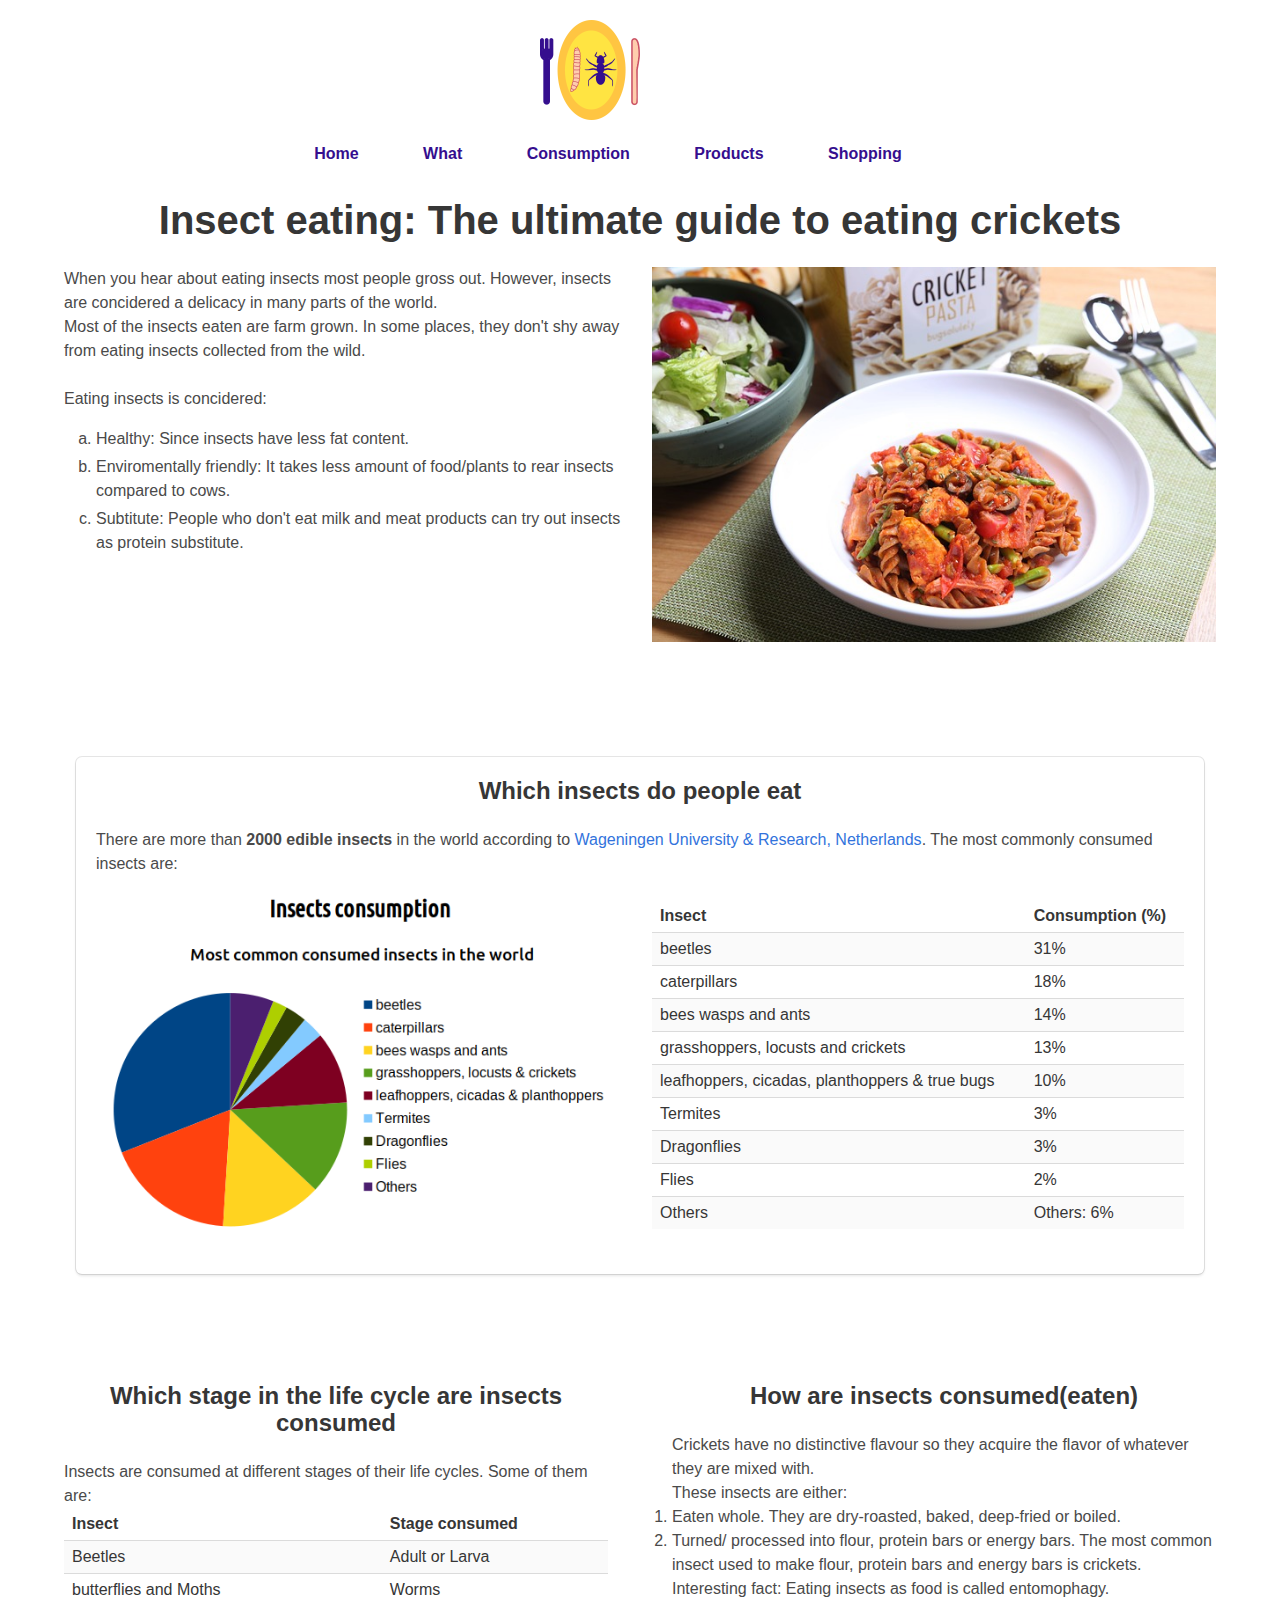
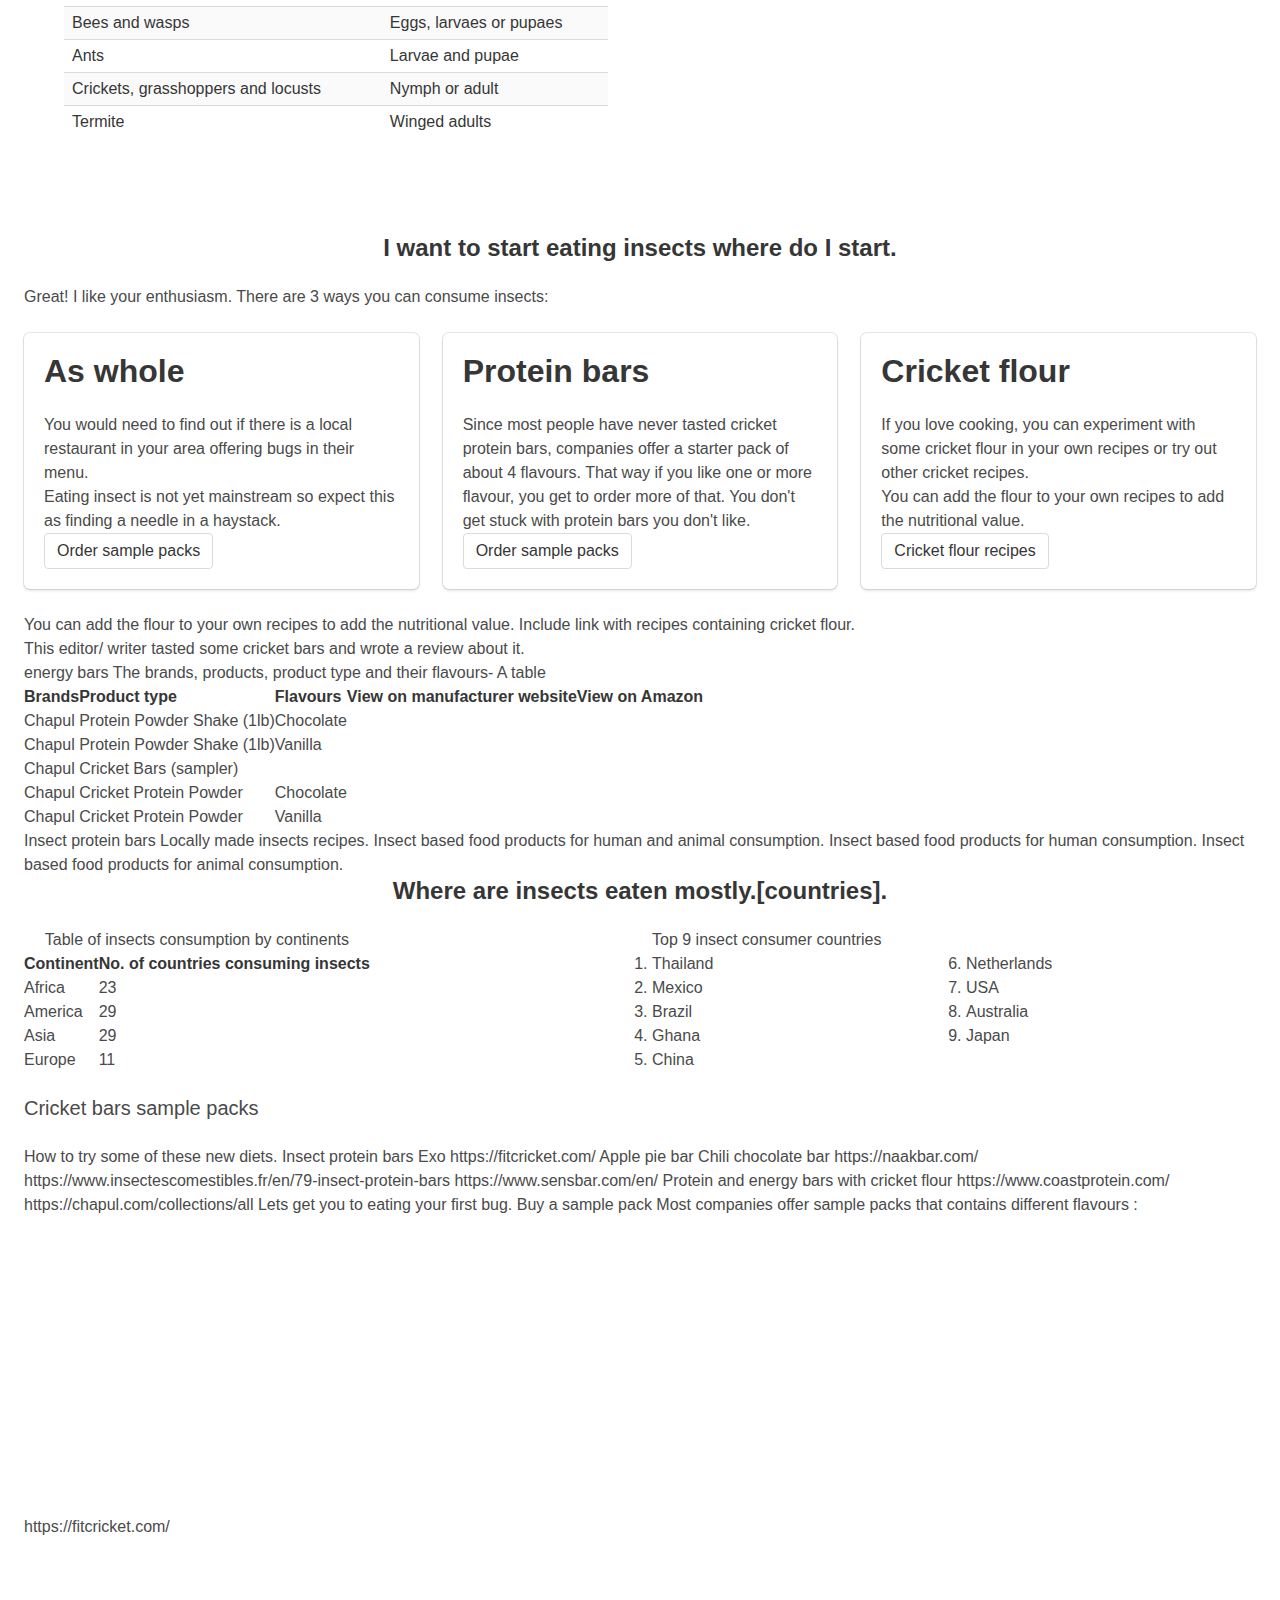
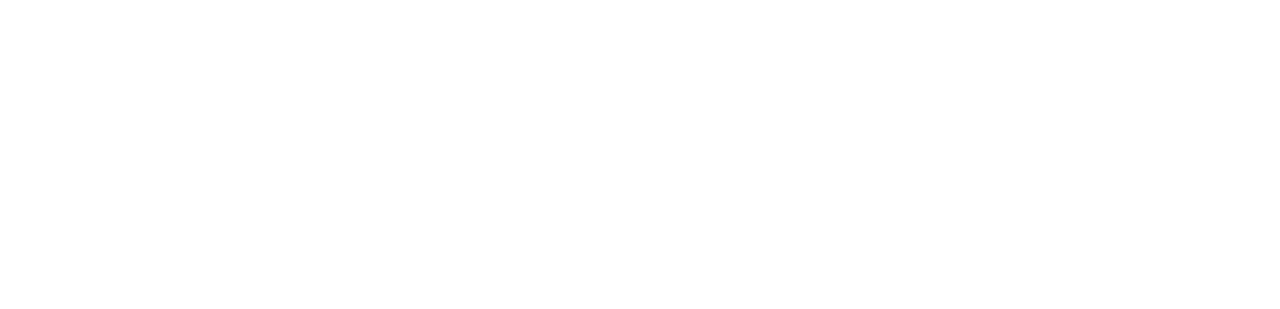
==== cricket-eating/final/index.html @ 1f03d9bd "Created base files -> styling" ====
<!DOCTYPE html>
<html>
<head>
	<title></title>
	<!-- <link rel="stylesheet" type="text/css" href="css/bulma.min.css"> -->
	<link rel="stylesheet" type="text/css" href="css/nav.css">
	<link rel="stylesheet" type="text/css" href="css/main.css">
	<link rel="stylesheet" type="text/css" href="css/bulma.min.css">
</head>
<body>
	<nav class="nav">
  		<div id="logo">
			<img src="img/cricket-medium.png">	
    	</div>
    	<div id="mobile-menu-icon">
      		<div></div>
      		<div></div>
      		<div></div>
    	</div>
    	<div id="nav-container">
	        <ul class="nav-ul">
		        <li class="nav-ul-li"><a href="#home" class="nav-items"><b>Home</b></a></li>
		        <li class="nav-ul-li"><a href="#about" class="nav-items"><b>What</b></a></li>
		        <li class="nav-ul-li"><a href="#services" class="nav-items"><b>Consumption</b></a></li>
		        <li class="nav-ul-li"><a href="#references" class="nav-items"><b>Products</b></a></li>
		        <li class="nav-ul-li"><a href="#contacts" class="nav-items"><b>Shopping</b></a></li>
	        </ul>
    	</div>
	</nav>

	<section class="section" id="intro">
		<div class="container">
			<h1 class="title is-2">Insect eating: The ultimate guide to eating crickets</h1>
			<div class="columns">
				<div class="column">
					<p>When you hear about eating insects most people gross out. However, insects are concidered a delicacy in many parts of the world.
					<br>
					Most of the insects eaten are farm grown. In some places, they don't shy away from eating insects collected from the wild.</p>
					<br>
					<p>Eating insects is concidered:</p>
					<div class="content">
					<ol type="a">
						<li>Healthy: Since insects have less fat content.</li>
						<li>Enviromentally friendly: It takes less amount of food/plants to rear insects compared to cows.</li>
						<li>Subtitute: People who don't eat milk and meat products can try out insects as protein substitute.</li>
					</ol>
					</div>
				</div>
				<div class="column">
					<img src="img/cricket-prepared-food.jpg">
				</div>
			</div>
		</div>
	</section>

	<section class="section">
		<div class="container">
			<div class="column">
				<div class="box">
					<h2 class="title is-4">Which insects do people eat</h2>
					<p>There are more than <b>2000 edible insects</b> in the world according to <a href="https://www.wur.nl/en/Research-Results/Chair-groups/Plant-Sciences/Laboratory-of-Entomology/Edible-insects/Worldwide-species-list.htm">Wageningen University & Research, Netherlands</a>. The most commonly consumed insects are:</p>
					<div class="columns">
						<div class="column">
							<img src="img/insect-consumption.png">
						</div>
						<div class="column">
							<br>
							<!-- <h3 class="subtitle"> --><!-- <a href="#"> --><!-- <b>Percentage of the total number of insects consumed</b> --><!-- </a> --><!-- </h3> -->
							<table class="table is-narrow is-striped is-fullwidth">
								<tr>
									<th>Insect</th>
									<th>Consumption (%)</th>
								</tr>
								<tr>
									<td>beetles</td>
									<td>31%</td>
								</tr>
								<tr>
									<td>caterpillars</td>
									<td>18%</td>
								</tr>
								<tr>
									<td>bees wasps and ants</td>
									<td>14%</td>
								</tr>
								<tr>
									<td>grasshoppers, locusts and crickets</td>
									<td>13%</td>
								</tr>
								<tr>
									<td>leafhoppers, cicadas, planthoppers & true bugs</td>
									<td>10%</td>
								</tr>
								<tr>
									<td>Termites</td>
									<td>3%</td>
								</tr>
								<tr>
									<td>Dragonflies</td>
									<td>3%</td>
								</tr>
								<tr>
									<td>Flies</td>
									<td>2%</td>
								</tr>
								<tr>
									<td>Others</td>
									<td>Others: 6%</td>
								</tr>
							</table>
						</div>
					</div>
				</div>
	</section>

	<section class="section">
		<div class="container">
			<div class="columns is-variable is-8">
				<div class="column">
					<h2 class="title is-4">Which stage in the life cycle are insects consumed</h2>
					<p>Insects are consumed at different stages of their life cycles. Some of them are:</p>
					<table class="table is-narrow is-striped is-fullwidth">
						<tr>
							<th>Insect</th>
							<th>Stage consumed</th>
						</tr>
						<tr>
							<td>Beetles</td>
							<td>Adult or Larva</td>
						</tr>
						<tr>
							<td>butterflies and Moths</td>
							<td>Worms</td>
						</tr>
						<tr>
							<td>Bees and wasps</td>
							<td>Eggs, larvaes or pupaes</td>
						</tr>
						<tr>
							<td>Ants</td>
							<td>Larvae and pupae</td>
						</tr>
						<tr>
							<td>Crickets, grasshoppers and locusts</td>
							<td>Nymph or adult</td>
						</tr>
						<tr>
							<td>Termite</td>
							<td>Winged adults</td>
						</tr>
					</table>
			<!-- Other insects that are eaten by humans are:
			Stinkbugs
			source: national geographic. -->
			</div>
			<div class="column">
				<h2 class="title is-4">How are insects consumed(eaten)</h2>
				<p>Crickets have no distinctive flavour so they acquire the flavor of whatever they are mixed with.</p>
				<p>These insects are either:</p>
				<ol>
					<li>Eaten whole. They are dry-roasted, baked, deep-fried or boiled.</li>
					<li>Turned/ processed into flour, protein bars or energy bars. The most common insect used to make flour, protein bars and energy bars is crickets.</li>
				</ol>
				<p>Interesting fact: Eating insects as food is called entomophagy.</p>
			</div>
		</div>
</section>
<section class="section">
			<h2 class="title is-4">I want to start eating insects where do I start.</h2>
			<p>Great! I like your enthusiasm. There are 3 ways you can consume insects:</p>
			<br>
			<div class="columns">
				<div class="column">
					<div class="box">			
				<!-- <div class="tile is-parent"> -->
    				<!-- <article class="tile is-child box post"> -->
						<p class="title">As whole</p>
						<p>You would need to find out if there is a local restaurant in your area offering bugs in their menu.</p>
						<p>Eating insect is not yet mainstream so expect this as finding a needle in a haystack.</p>
						<button class="button">Order sample packs</button>
					<!-- </article> -->
					</div>
				</div>
				<div class="column">	
    				<div class="box">
    				<!-- <article class="tile is-child box post"> -->
						<p class="title">Protein bars</p>
						<p>Since most people have never tasted cricket protein bars, companies offer a starter pack of about 4 flavours. That way if you like one or more flavour, you get to order more of that. You don't get stuck with protein bars you don't like.</p>
						<button class="button">Order sample packs</button>
					<!-- </article> -->
					</div>
				</div>
	<!-- 		<p>Concider ordering sample packs from. Most companies sell them so that you can get to taste their products and choose the one you like.</p>
			<p>I have prepared a short list of sample packs you can test out.
			Brand Flavours included Amazon Cmpany's web store</p> -->
			   	<div class="column">
			   		<div class="box">
			   		<!-- <article class="tile is-child box post"> -->
						<p class="title">Cricket flour</p>
						<p>If you love cooking, you can experiment with some cricket flour in your own recipes or try out other cricket recipes.</p>
						<p>You can add the flour to your own recipes to add the nutritional value.</p>
						<button class="button">Cricket flour recipes</button>
					<!-- </article> -->
					</div>
				</div>
			</div>
		</div>
			<p>You can add the flour to your own recipes to add the nutritional value.
			Include link with recipes containing cricket flour.</p>

			<p>This editor/ writer tasted some cricket bars and wrote a review about it.</p>

			<p>energy bars
			The brands, products, product type and their flavours- A table</p>

			<!-- The most common insect used in commercial products is cricket. So from here on I will refer to crickets instead of insects.
			The most common insect flour is made from crickets. It actually called cricket powder.
			 -->
		<table>
			<tr>
				<th>Brands</th>
				<th>Product type</th>
				<th>Flavours</th>
				<th>View on manufacturer website</th>
				<th>View on Amazon</th>
			</tr>
			<tr>
				<td>Chapul</td>
				<td>Protein Powder Shake (1lb)</td>
				<td>Chocolate</td>
				<td></td>
			</tr>
			<tr>
				<td>Chapul</td>
				<td>Protein Powder Shake (1lb)</td>
				<td>Vanilla</td>
				<td></td>
				<td></td>
			</tr>
			<!--  - Sampler 4-Pack
		Sold Out

		Chapul Cricket Flour Protein | 100% Pure Cricket Powder
		Sold Out

		 | Chocolate | 1lb
		$35.00

		 | Vanilla | 1lb -->
			<tr>
				<td>Chapul</td>
				<td>Cricket Bars (sampler)</td>
				<td></td>
				<td></td>
			</tr>
			<tr>
				<td>Chapul</td>
				<td>Cricket Protein Powder</td>
				<td>Chocolate</td>
				<td></td>
			</tr>
			<tr>
				<td>Chapul</td>
				<td>Cricket Protein Powder</td>
				<td>Vanilla</td>
				<td></td>
			</tr>
			<tr>
				<td></td>
				<td></td>
				<td></td>
				<td></td>
			</tr>
			<tr>
				<td></td>
				<td></td>
				<td></td>
				<td></td>
			</tr>
			<tr>
				<td></td>
				<td></td>
				<td></td>
				<td></td>
			</tr>
			<tr>
				<td></td>
				<td></td>
				<td></td>
				<td></td>
			</tr>
			<tr>
				<td></td>
				<td></td>
				<td></td>
				<td></td>
			</tr>
			<tr>
				<td></td>
				<td></td>
				<td></td>
				<td></td>
			</tr>
			<tr>
				<td></td>
				<td></td>
				<td></td>
				<td></td>
			</tr>
			<tr>
				<td></td>
				<td></td>
				<td></td>
				<td></td>
			</tr>
			<tr>
				<td></td>
				<td></td>
				<td></td>
				<td></td>
			</tr>
			<tr>
				<td></td>
				<td></td>
				<td></td>
				<td></td>
			</tr>

		</table>
		Insect protein bars

		Locally made insects recipes.

		Insect based food products for human and animal consumption. 

			Insect based food products for human consumption.

			Insect based food products for animal consumption. 

		<h2 class="title is-4">Where are insects eaten mostly.[countries].</h2>
		<div class="columns">
			<div class="column">
				<table>
					<caption>Table of insects consumption by continents</caption>
					<tr>
						<th>Continent</th>
						<th>No. of countries consuming insects</th>
					</tr>
					<tr>
						<td>Africa</td>
						<td>23</td>
					</tr>
					<tr>
						<td>America</td>
						<td>29</td>
					</tr>
				 <tr>
						<td>Asia</td>
						<td>29</td>
					</tr>
				    <tr>
						<td>Europe</td>
						<td>11</td>
					</tr>
				</table>
			</div>
			<div class="column">
				<!-- These are the countries that are known and have studies undertaken. Other countries do eat insects. It just that we don't hear a hoot about it. -->
				<h3>Top 9 insect consumer countries</h3>
				<ol>
					<div class="columns">
						<div class="column">
							<li>Thailand</li>
							<li>Mexico</li>
							<li>Brazil</li>
							<li>Ghana</li>
							<li>China</li>
						</div>
						<div class="column">
								<li>Netherlands</li>
								<li>USA</li>
								<li>Australia</li>
								<li>Japan</li>
						</div>
					</div>
				</ol>
			</div>
		</div>

		<h3 class="subtitle">Cricket bars sample packs</h3>
		How to try some of these new diets.

		Insect protein bars
		Exo


		https://fitcricket.com/
		Apple pie bar
		Chili chocolate bar


		https://naakbar.com/


		https://www.insectescomestibles.fr/en/79-insect-protein-bars

		https://www.sensbar.com/en/
		Protein and energy bars with cricket flour

		https://www.coastprotein.com/


		https://chapul.com/collections/all

		<!-- 

		How to try out insect products

		Where can I buy cricket protein bars and flour
		If you happen to be in Thailand, you can find place where they are sold locally as part of the menu. Otherwise you will have to buy products. These products can be found on the manufacturers website or on Amazon. -->



		Lets get you to eating your first bug.

		Buy a sample pack
		Most companies offer sample packs that contains different flavours :
		https://fitcricket.com/

		<!-- <div style="max-width:854px"><div style="position:relative;height:0;padding-bottom:56.25%"> -->
			<!-- <iframe src="https://embed.ted.com/talks/lang/en/marcel_dicke_why_not_eat_insects" width="854" height="480" style="position:absolute;left:0;top:0;width:100%;height:100%" frameborder="0" scrolling="no" allowfullscreen></iframe> -->
		<!-- </div></div> -->
		<iframe width="560" height="315" src="https://www.youtube.com/embed/BwC4WRKi5QY" frameborder="0" allow="accelerometer; autoplay; encrypted-media; gyroscope; picture-in-picture" allowfullscreen></iframe>

		<iframe width="560" height="315" src="https://www.youtube.com/embed/aXs6yQMsQfY" frameborder="0" allow="accelerometer; autoplay; encrypted-media; gyroscope; picture-in-picture" allowfullscreen></iframe>

		<iframe src="https://www.youtube.com/watch?v=O6GimGZz6a8"></iframe>
	</div>
</section>
</body>
</html>
---- cricket-eating/final/css/nav.css ----
/**********CUSTOM HEADINGS FOR POOERTFOLIO SERVICES AND ABOUT SECTION******/

body, div{
    margin:0;
}


/**********CUSTOM HEADINGS FOR PORTFOLIO SERVICES AND ABOUT SECTION******/
/******************NAV BAR SECTION ****************/



.nav {
    width:100%;
    padding-top:20px;
    height:150px;
    background:none;
    padding-bottom:15px;
}

.nav:after {
    clear:both;
}

#logo {
    margin-left: auto;
    margin-right: auto;
    width:200px;
    /*float:left;*/
 }
 /*adjust the size of the logo*/
#logo img {
    height:100px;
}

#nav-container {
    padding-right: 5%;
    text-align: center;
}

.nav-ul {
    list-style-type: none;
    margin: 0px;
    padding: 15px 10px;
    /*float:right;*/
}
.nav-ul-li {
    font-family:Impact, Charcoal, sans-serif;
    opacity:1;
    display:inline;
}
.nav-items{
    text-decoration: none;
    text-align: center;
    color:#350e8e;
}
.nav-items {
    padding:15px 30px;
    transition:ease-in-out;
    transition:0.4s;
}
.nav-items:hover {
    background:#ffe442;
    color: #350e8e;
    border-radius:20px;
}

#menu {
    display:none;
    float:right;
}


@media only screen and (max-width: 900px) {
 
   /*************END OF SMALL SCREENS NAVIGATION SECTION*************/
    .nav-items{
        border:none;
        border-radius: 0;
        color:#912cee;
    }
    /*#logo {
        padding-left: 5%; 
        width:120px;
        float:left;*/
        /*width:60px;*/
    /*}*/
    #mobile-menu-icon div {
        width: 35px;
        height: 5px;
        background-color: #f00;
        margin: 6px 0;
        }
    #mobile-menu-icon {
        border-radius: 1px;
        padding:5px 20px;
        /*float:right;*/
        margin-left: auto;
        margin-right: auto;
    }
    #mobile-menu-icon:after {
        clear: both;
    }
    #nav-container {
        position: fixed;
        top:20px;
        right:20px;
        display:none;
        background-color:#f3f3f3;
        border-radius:10px;
        z-index: 10;
    }
    #nav-container li {
    display:block;
    margin:20px 0;
    text-align: left;
    }
    .nav-items:hover {
        color:#f3f3f3;
        background-color: #912cee;
        border-radius:10px;
    }
   /*************END OF SMALL SCREENS NAVIGATION SECTION*************/
}
---- cricket-eating/final/css/main.css ----
h1 {
	font-size: 1.5em;
	line-height: 1.05em;
}
h2  {
	font-size: 1.275em;
	line-height: 1.05em;
}
h3 {
	font-size: ;
}
h4{
	font-size: ;
}

body {
	font-size: 1em;
	line-height: 1.375em;
}


h1, h2 {
	text-align: center;
}

#intro {
	/*background-color: red;*/
}

.post {
/*	position: relative;
	padding: 20px;
	flex-basis: auto;*/
	background-color: pink;
}
#logo {
	/*height:40px;*/
}

.holder {
	/*padding:50px;*/
}
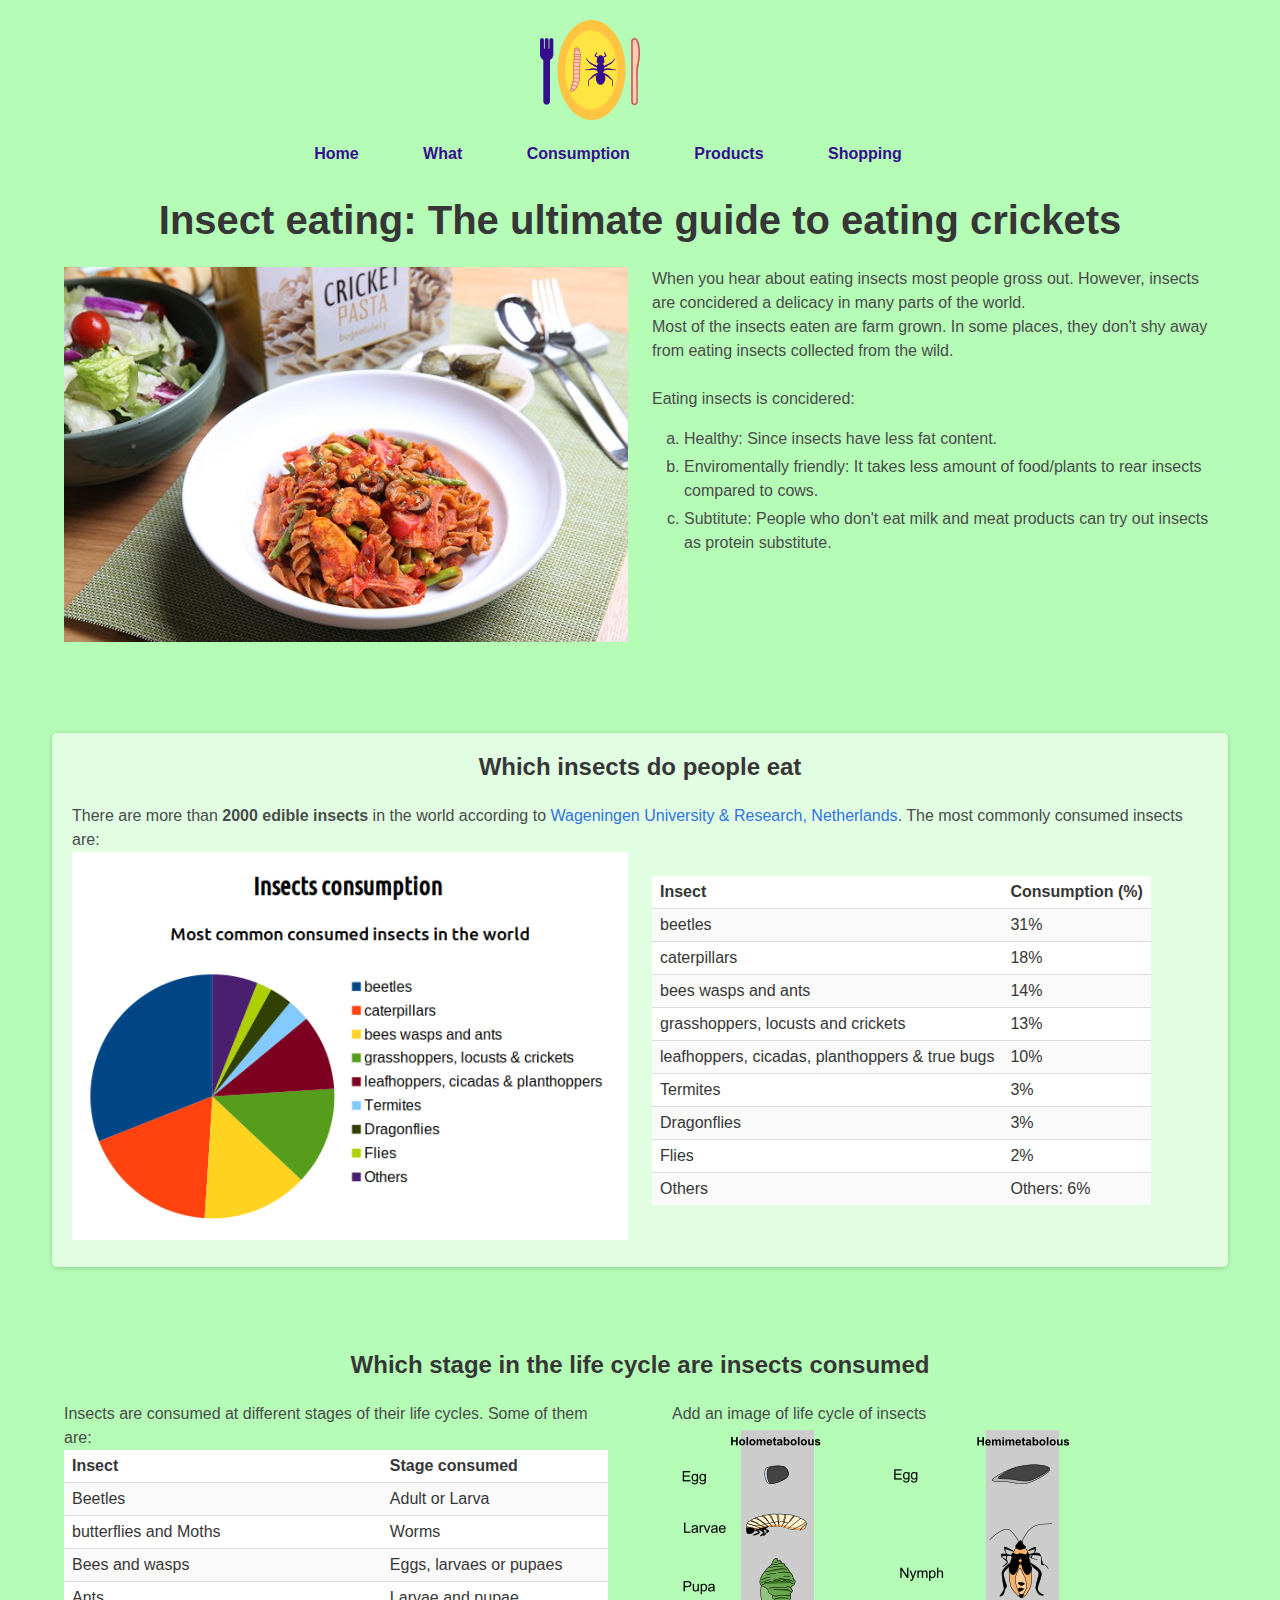
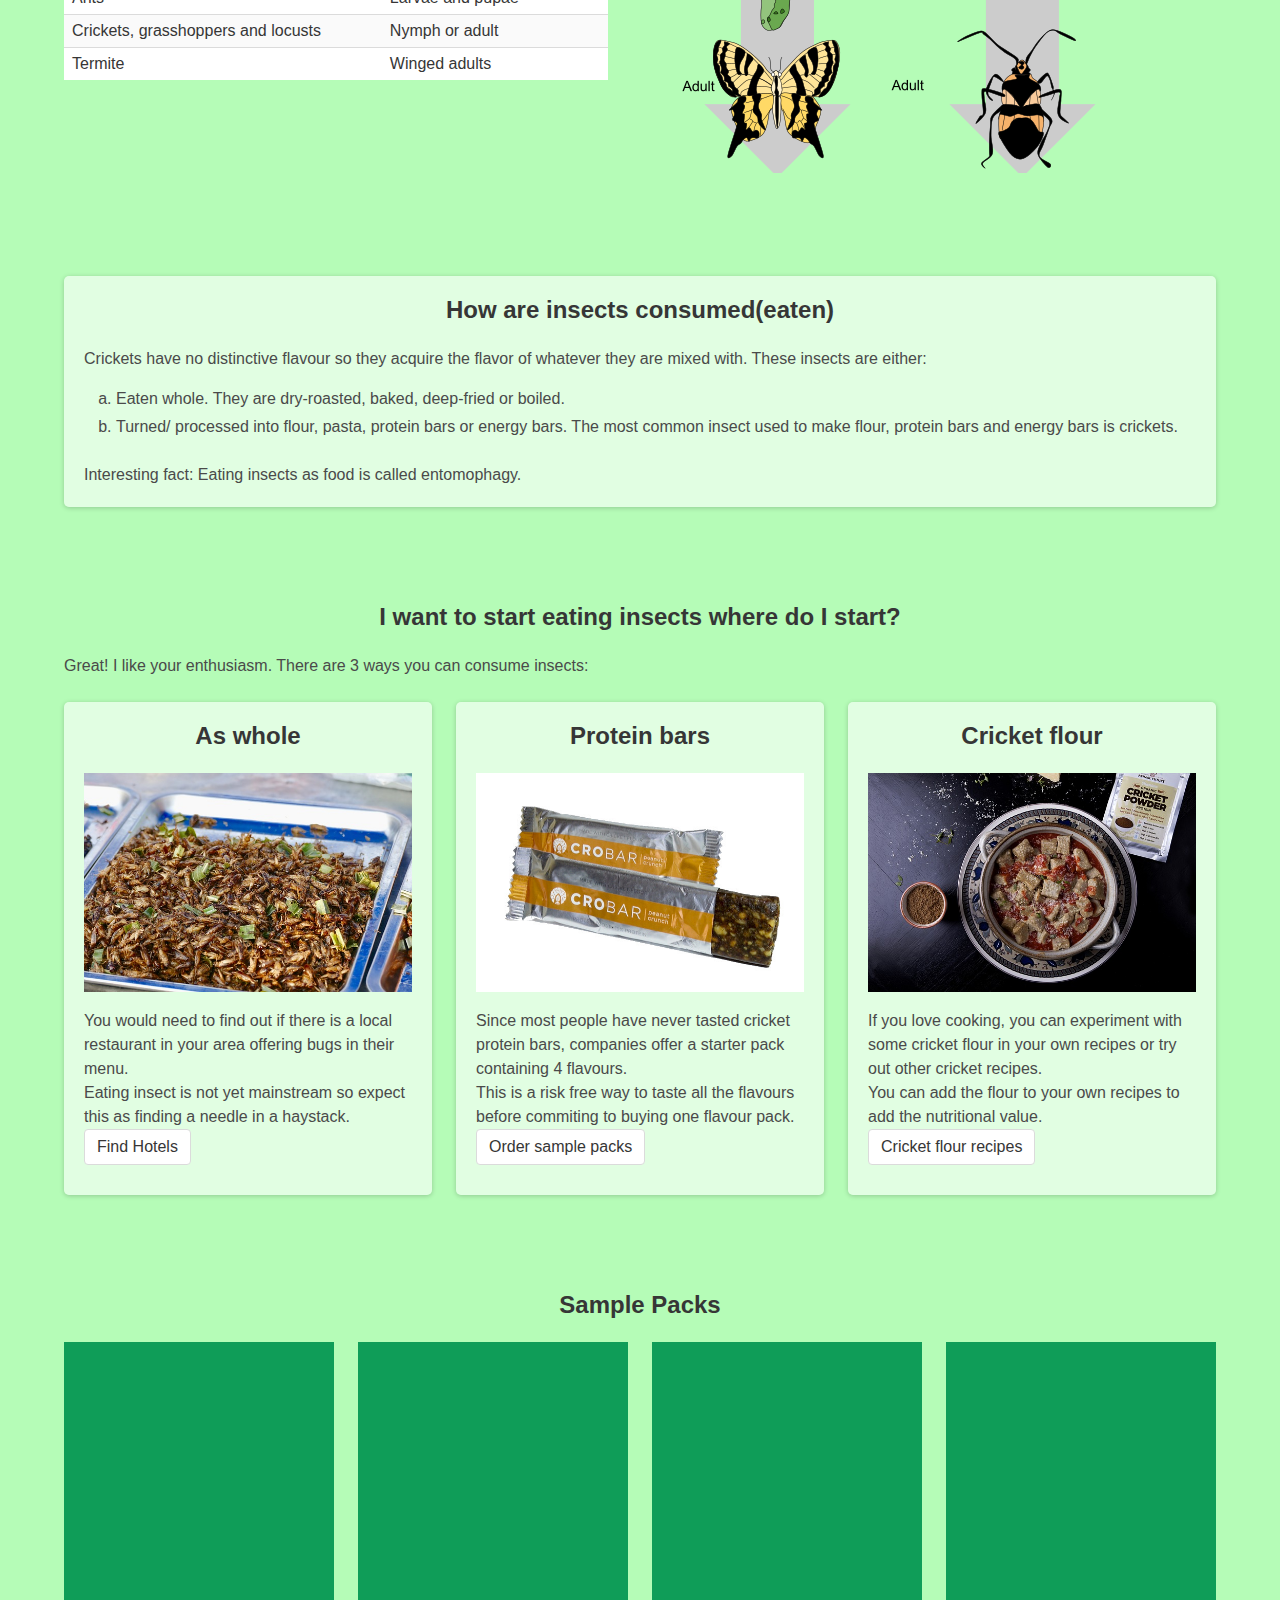
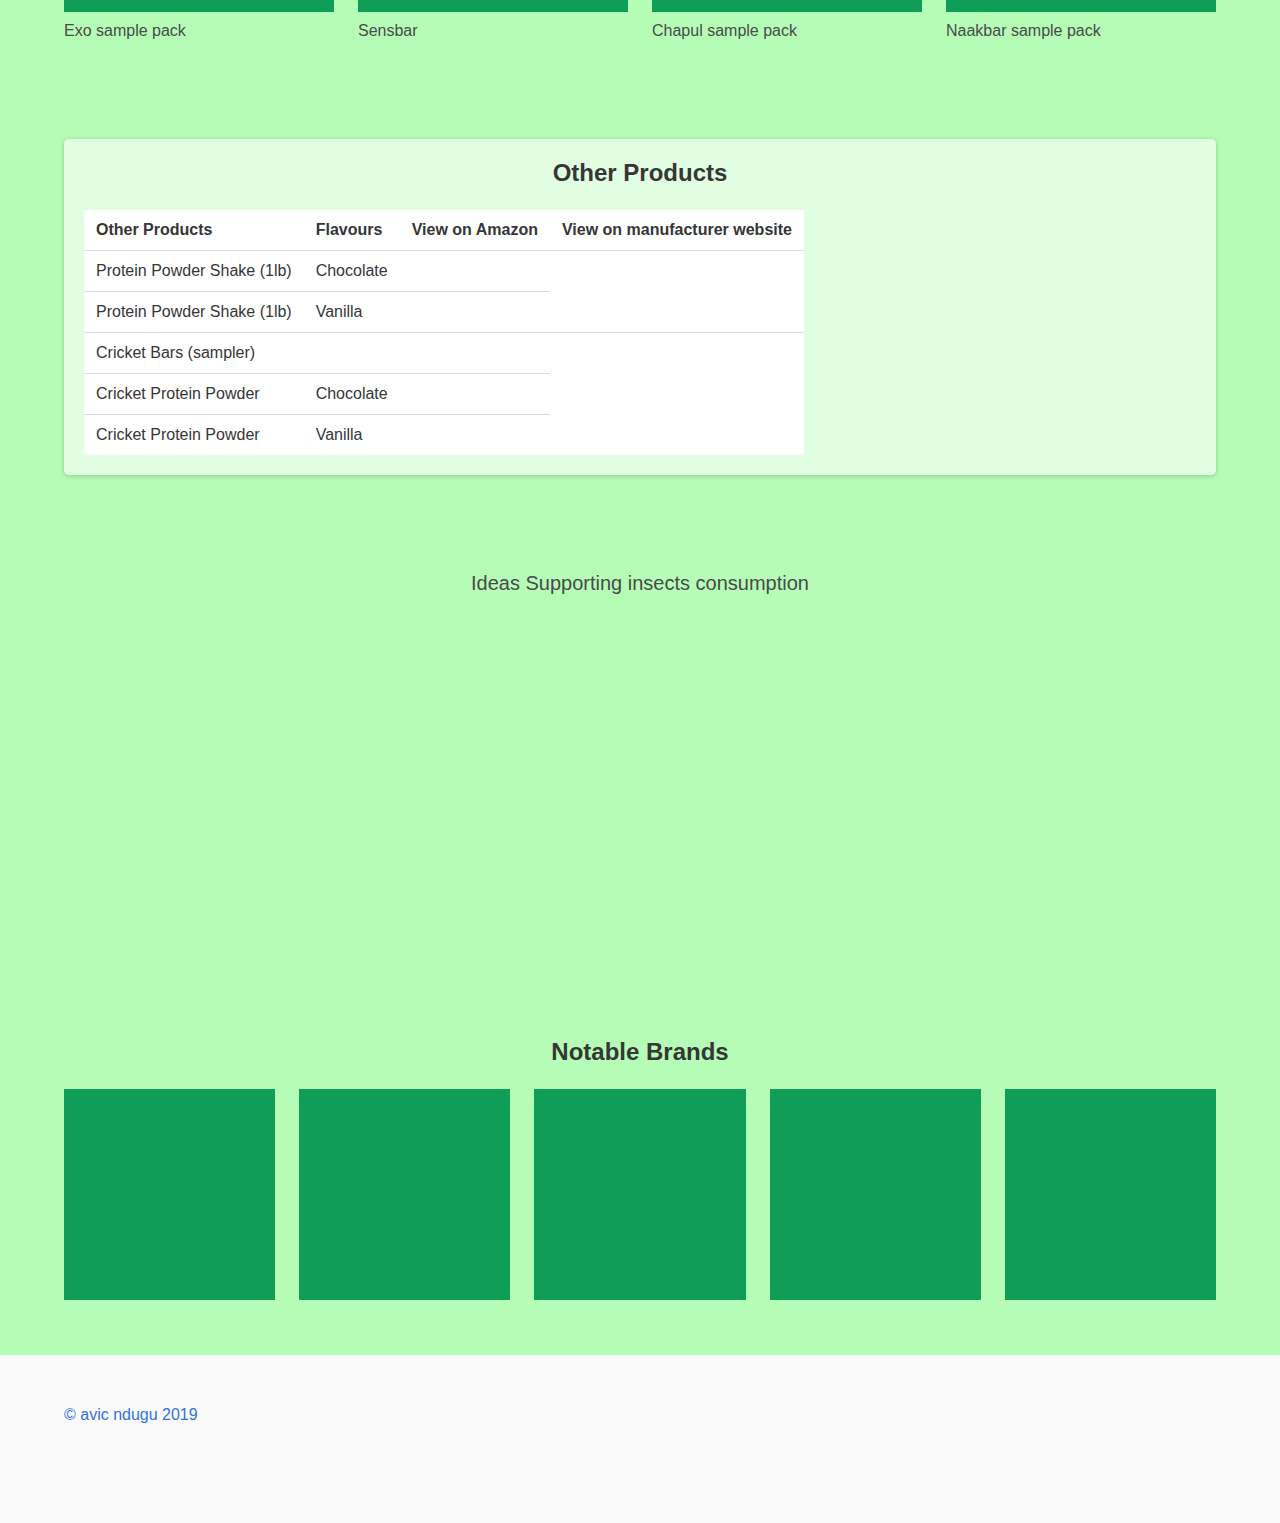
==== commit 6d76f4cf: "Added layout for website" ====
--- a/cricket-eating/final/index.html
+++ b/cricket-eating/final/index.html
@@ -33,30 +33,30 @@
 			<h1 class="title is-2">Insect eating: The ultimate guide to eating crickets</h1>
 			<div class="columns">
 				<div class="column">
+					<img src="img/cricket-prepared-food.jpg">
+				</div>
+				<div class="column">
 					<p>When you hear about eating insects most people gross out. However, insects are concidered a delicacy in many parts of the world.
 					<br>
 					Most of the insects eaten are farm grown. In some places, they don't shy away from eating insects collected from the wild.</p>
 					<br>
 					<p>Eating insects is concidered:</p>
 					<div class="content">
-					<ol type="a">
-						<li>Healthy: Since insects have less fat content.</li>
-						<li>Enviromentally friendly: It takes less amount of food/plants to rear insects compared to cows.</li>
-						<li>Subtitute: People who don't eat milk and meat products can try out insects as protein substitute.</li>
-					</ol>
+						<ol type="a">
+							<li>Healthy: Since insects have less fat content.</li>
+							<li>Enviromentally friendly: It takes less amount of food/plants to rear insects compared to cows.</li>
+							<li>Subtitute: People who don't eat milk and meat products can try out insects as protein substitute.</li>
+						</ol>
 					</div>
 				</div>
-				<div class="column">
-					<img src="img/cricket-prepared-food.jpg">
-				</div>
-			</div>
-		</div>
-	</section>
-
-	<section class="section">
-		<div class="container">
-			<div class="column">
-				<div class="box">
+			</div>
+		</div>
+	</section>
+
+	<section class="section">
+		<div class="container">
+			<div class="columns">
+				<div class="mycard section-boxed">
 					<h2 class="title is-4">Which insects do people eat</h2>
 					<p>There are more than <b>2000 edible insects</b> in the world according to <a href="https://www.wur.nl/en/Research-Results/Chair-groups/Plant-Sciences/Laboratory-of-Entomology/Edible-insects/Worldwide-species-list.htm">Wageningen University & Research, Netherlands</a>. The most commonly consumed insects are:</p>
 					<div class="columns">
@@ -66,7 +66,7 @@
 						<div class="column">
 							<br>
 							<!-- <h3 class="subtitle"> --><!-- <a href="#"> --><!-- <b>Percentage of the total number of insects consumed</b> --><!-- </a> --><!-- </h3> -->
-							<table class="table is-narrow is-striped is-fullwidth">
+							<table class="table is-narrow is-striped">
 								<tr>
 									<th>Insect</th>
 									<th>Consumption (%)</th>
@@ -111,13 +111,15 @@
 						</div>
 					</div>
 				</div>
-	</section>
-
-	<section class="section">
-		<div class="container">
+			</div>
+		</div>
+	</section>
+
+	<section class="section">
+		<div class="container">
+			<h2 class="title is-4">Which stage in the life cycle are insects consumed</h2>
 			<div class="columns is-variable is-8">
 				<div class="column">
-					<h2 class="title is-4">Which stage in the life cycle are insects consumed</h2>
 					<p>Insects are consumed at different stages of their life cycles. Some of them are:</p>
 					<table class="table is-narrow is-striped is-fullwidth">
 						<tr>
@@ -149,194 +151,314 @@
 							<td>Winged adults</td>
 						</tr>
 					</table>
-			<!-- Other insects that are eaten by humans are:
-			Stinkbugs
-			source: national geographic. -->
-			</div>
-			<div class="column">
-				<h2 class="title is-4">How are insects consumed(eaten)</h2>
-				<p>Crickets have no distinctive flavour so they acquire the flavor of whatever they are mixed with.</p>
-				<p>These insects are either:</p>
-				<ol>
+				<!-- Other insects that are eaten by humans are:
+				Stinkbugs
+				source: national geographic. -->
+				</div>
+				<div class="column">
+					Add an image of life cycle of insects 
+					<img src="img/life-cycle.png" alt="Life cycle of insects">
+				</div>
+			</div>
+		</div>
+	</section>
+
+	<section class="section">
+		<div class="container mycard">
+			<h2 class="title is-4">How are insects consumed(eaten)</h2>
+			<p>Crickets have no distinctive flavour so they acquire the flavor of whatever they are mixed with. These insects are either:</p>
+			<div class="content">
+				<ol type="a">
 					<li>Eaten whole. They are dry-roasted, baked, deep-fried or boiled.</li>
-					<li>Turned/ processed into flour, protein bars or energy bars. The most common insect used to make flour, protein bars and energy bars is crickets.</li>
+					<li>Turned/ processed into flour, pasta, protein bars or energy bars. The most common insect used to make flour, protein bars and energy bars is crickets.</li>
 				</ol>
-				<p>Interesting fact: Eating insects as food is called entomophagy.</p>
-			</div>
-		</div>
-</section>
-<section class="section">
-			<h2 class="title is-4">I want to start eating insects where do I start.</h2>
+			</div>
+			<p>Interesting fact: Eating insects as food is called entomophagy.</p>
+		</div>
+	</section>
+	<section class="section">
+		<div class="container">
+			<h2 class="title is-4">I want to start eating insects where do I start?</h2>
 			<p>Great! I like your enthusiasm. There are 3 ways you can consume insects:</p>
 			<br>
+			<!-- plated food, protein bars, flour images mashup pictures -->
 			<div class="columns">
 				<div class="column">
-					<div class="box">			
-				<!-- <div class="tile is-parent"> -->
-    				<!-- <article class="tile is-child box post"> -->
-						<p class="title">As whole</p>
-						<p>You would need to find out if there is a local restaurant in your area offering bugs in their menu.</p>
-						<p>Eating insect is not yet mainstream so expect this as finding a needle in a haystack.</p>
-						<button class="button">Order sample packs</button>
-					<!-- </article> -->
+					<div class="mycard">
+						<h3 class="title is-4">As whole</h3>
+	    				<img src="img/fried-crickets.jpg">
+						<article class="mycard-contents">
+							<p>You would need to find out if there is a local restaurant in your area offering bugs in their menu.</p>
+							<p>Eating insect is not yet mainstream so expect this as finding a needle in a haystack.</p>
+							<button class="button">Find Hotels</button>
+						</article>
 					</div>
 				</div>
 				<div class="column">	
-    				<div class="box">
-    				<!-- <article class="tile is-child box post"> -->
-						<p class="title">Protein bars</p>
-						<p>Since most people have never tasted cricket protein bars, companies offer a starter pack of about 4 flavours. That way if you like one or more flavour, you get to order more of that. You don't get stuck with protein bars you don't like.</p>
-						<button class="button">Order sample packs</button>
-					<!-- </article> -->
+    				<div class="mycard">
+						<h3 class="title is-4">Protein bars</h3>
+						<img src="img/cricket-bar1.jpg">
+						<article class="mycard-contents">
+							<p>Since most people have never tasted cricket protein bars, companies offer a starter pack containing 4 flavours.<br>
+							This is a risk free way to taste all the flavours before commiting to buying one flavour pack.</p>
+							<button class="button">Order sample packs</button>
+						</article>
 					</div>
 				</div>
 	<!-- 		<p>Concider ordering sample packs from. Most companies sell them so that you can get to taste their products and choose the one you like.</p>
 			<p>I have prepared a short list of sample packs you can test out.
 			Brand Flavours included Amazon Cmpany's web store</p> -->
 			   	<div class="column">
-			   		<div class="box">
+			   		<div class="mycard">
 			   		<!-- <article class="tile is-child box post"> -->
-						<p class="title">Cricket flour</p>
-						<p>If you love cooking, you can experiment with some cricket flour in your own recipes or try out other cricket recipes.</p>
-						<p>You can add the flour to your own recipes to add the nutritional value.</p>
+						<h3 class="title is-4">Cricket flour</h3>
+						<img src="img/cricket-flour.jpg">
+						<article class="mycard-contents">
+							<p>If you love cooking, you can experiment with some cricket flour in your own recipes or try out other cricket recipes.</p>
+							<p>You can add the flour to your own recipes to add the nutritional value.</p>
 						<button class="button">Cricket flour recipes</button>
 					<!-- </article> -->
 					</div>
 				</div>
 			</div>
 		</div>
-			<p>You can add the flour to your own recipes to add the nutritional value.
-			Include link with recipes containing cricket flour.</p>
-
-			<p>This editor/ writer tasted some cricket bars and wrote a review about it.</p>
+	</section>
+	<section class="section">
+		<div class="container">
+			<h2 class="title is-4">Sample Packs</h3>
+			<div class="columns">
+				<div class="column">
+					<img src="img/placeholder-square.png">
+					Exo sample pack
+				</div>
+				<div class="column">
+					<img src="img/placeholder-square.png">
+					Sensbar
+				</div>
+				<div class="column">
+					<img src="img/placeholder-square.png">
+					Chapul sample pack
+				</div>
+				<div class="column">
+					<img src="img/placeholder-square.png">
+					Naakbar sample pack
+				</div>
+			</div>
+			<!-- <p>You can add the flour to your own recipes to add the nutritional value.
+			Include link with recipes containing cricket flour.</p> -->
+
+		<!-- <table class="table"> Instead of a table use 4 items not surrounded by a box. Get images from the manufacturer -->
+			<!-- <tr>
+				<th>Sample Packs</th>
+				<th>Flavours</th>
+				<th>View on Amazon</th>
+			</tr>
+			<tr>
+				<td>
+					Exo sample pack
+				</td>
+				<td>
+					
+				</td>
+				<td>
+					
+				</td>
+			</tr>
+			<tr>
+				<td>
+					Chapul sample pack
+				</td>
+				<td>
+					
+				</td>
+				<td>
+					
+				</td>
+			</tr>
+			<tr>
+				<td>
+					Naakbar sample pack
+				</td>
+				<td>
+					
+				</td>
+				<td>
+					
+				</td>
+			</tr> -->
+		<!-- </table> -->
+		</div>
+		</section>		
+<!-- 			<p>This editor/ writer tasted some cricket bars and wrote a review about it.</p>
 
 			<p>energy bars
 			The brands, products, product type and their flavours- A table</p>
-
+ -->
 			<!-- The most common insect used in commercial products is cricket. So from here on I will refer to crickets instead of insects.
 			The most common insect flour is made from crickets. It actually called cricket powder.
 			 -->
-		<table>
-			<tr>
-				<th>Brands</th>
-				<th>Product type</th>
-				<th>Flavours</th>
-				<th>View on manufacturer website</th>
-				<th>View on Amazon</th>
-			</tr>
-			<tr>
-				<td>Chapul</td>
-				<td>Protein Powder Shake (1lb)</td>
-				<td>Chocolate</td>
-				<td></td>
-			</tr>
-			<tr>
-				<td>Chapul</td>
-				<td>Protein Powder Shake (1lb)</td>
-				<td>Vanilla</td>
-				<td></td>
-				<td></td>
-			</tr>
-			<!--  - Sampler 4-Pack
-		Sold Out
-
-		Chapul Cricket Flour Protein | 100% Pure Cricket Powder
-		Sold Out
-
-		 | Chocolate | 1lb
-		$35.00
-
-		 | Vanilla | 1lb -->
-			<tr>
-				<td>Chapul</td>
-				<td>Cricket Bars (sampler)</td>
-				<td></td>
-				<td></td>
-			</tr>
-			<tr>
-				<td>Chapul</td>
-				<td>Cricket Protein Powder</td>
-				<td>Chocolate</td>
-				<td></td>
-			</tr>
-			<tr>
-				<td>Chapul</td>
-				<td>Cricket Protein Powder</td>
-				<td>Vanilla</td>
-				<td></td>
-			</tr>
-			<tr>
-				<td></td>
-				<td></td>
-				<td></td>
-				<td></td>
-			</tr>
-			<tr>
-				<td></td>
-				<td></td>
-				<td></td>
-				<td></td>
-			</tr>
-			<tr>
-				<td></td>
-				<td></td>
-				<td></td>
-				<td></td>
-			</tr>
-			<tr>
-				<td></td>
-				<td></td>
-				<td></td>
-				<td></td>
-			</tr>
-			<tr>
-				<td></td>
-				<td></td>
-				<td></td>
-				<td></td>
-			</tr>
-			<tr>
-				<td></td>
-				<td></td>
-				<td></td>
-				<td></td>
-			</tr>
-			<tr>
-				<td></td>
-				<td></td>
-				<td></td>
-				<td></td>
-			</tr>
-			<tr>
-				<td></td>
-				<td></td>
-				<td></td>
-				<td></td>
-			</tr>
-			<tr>
-				<td></td>
-				<td></td>
-				<td></td>
-				<td></td>
-			</tr>
-			<tr>
-				<td></td>
-				<td></td>
-				<td></td>
-				<td></td>
-			</tr>
-
-		</table>
-		Insect protein bars
-
-		Locally made insects recipes.
-
-		Insect based food products for human and animal consumption. 
-
-			Insect based food products for human consumption.
-
-			Insect based food products for animal consumption. 
-
+	<section class="section">
+		<div class="container mycard">
+			<h2 class="title is-4">Other Products</h2>
+			<table class="table">
+				<tr>
+					<!-- <th>Brands</th> -->
+					<th>Other Products</th>
+					<th>Flavours</th>
+					<th>View on Amazon</th>
+					<th>View on manufacturer website</th>
+				</tr>
+				<tr>
+					<!-- <td>Chapul</td> -->
+					<td>Protein Powder Shake (1lb)</td>
+					<td>Chocolate</td>
+					<td></td>
+				</tr>
+				<tr>
+					<!-- <td>Chapul</td> -->
+					<td>Protein Powder Shake (1lb)</td>
+					<td>Vanilla</td>
+					<td></td>
+					<td></td>
+				</tr>
+				<!--  - Sampler 4-Pack
+			Sold Out
+
+			Chapul Cricket Flour Protein | 100% Pure Cricket Powder
+			Sold Out
+
+			 | Chocolate | 1lb
+			$35.00
+
+			 | Vanilla | 1lb -->
+				<tr>
+					<!-- <td>Chapul</td> -->
+					<td>Cricket Bars (sampler)</td>
+					<td></td>
+					<td></td>
+				</tr>
+				<tr>
+					<!-- <td>Chapul</td> -->
+					<td>Cricket Protein Powder</td>
+					<td>Chocolate</td>
+					<td></td>
+				</tr>
+				<tr>
+					<!-- <td>Chapul</td> -->
+					<td>Cricket Protein Powder</td>
+					<td>Vanilla</td>
+					<td></td>
+				</tr>
+	<!-- 			<tr>
+					<td></td>
+					<td></td>
+					<td></td>
+					<td></td>
+				</tr> -->
+	<!-- 			<tr>
+					<td></td>
+					<td></td>
+					<td></td>
+					<td></td>
+				</tr>
+				<tr>
+					<td></td>
+					<td></td>
+					<td></td>
+					<td></td>
+				</tr>
+				<tr>
+					<td></td>
+					<td></td>
+					<td></td>
+					<td></td>
+				</tr>
+				<tr>
+					<td></td>
+					<td></td>
+					<td></td>
+					<td></td>
+				</tr>
+				<tr>
+					<td></td>
+					<td></td>
+					<td></td>
+					<td></td>
+				</tr>
+				<tr>
+					<td></td>
+					<td></td>
+					<td></td>
+					<td></td>
+				</tr>
+				<tr>
+					<td></td>
+					<td></td>
+					<td></td>
+					<td></td>
+				</tr>
+				<tr>
+					<td></td>
+					<td></td>
+					<td></td>
+					<td></td>
+				</tr>
+				<tr>
+					<td></td>
+					<td></td>
+					<td></td>
+					<td></td>
+				</tr> -->
+
+			</table>
+			<!-- Insect protein bars
+
+			Locally made insects recipes.
+
+			Insect based food products for human and animal consumption. 
+
+				Insect based food products for human consumption.
+
+				Insect based food products for animal consumption.  -->
+			</div>
+	</section>
+	<section class="section">
+		<div class="container">
+			<h3 class="subtitle">Ideas Supporting insects consumption</h3>
+			<div class="columns">
+				<div class="column">
+					<iframe width="560" height="315" src="https://www.youtube.com/embed/BwC4WRKi5QY" frameborder="0" allow="accelerometer; autoplay; encrypted-media; gyroscope; picture-in-picture" allowfullscreen></iframe>
+				</div>
+				<div class="column">
+					<iframe width="560" height="315" src="https://www.youtube.com/embed/BwC4WRKi5QY" frameborder="0" allow="accelerometer; autoplay; encrypted-media; gyroscope; picture-in-picture" allowfullscreen></iframe>
+				</div>
+			</div>
+		</div>
+	</section>
+	<section class="section">
+		<div class="container">
+	        <h2 class="title is-4">Notable Brands</h2>
+	        <div class="columns">
+	            <div class="column">
+	                <img src="img/placeholder-square.png">
+	            </div>
+	            <div class="column">
+	                <img src="img/placeholder-square.png">
+	            </div>
+	            <div class="column">
+	                <img src="img/placeholder-square.png">
+	            </div>
+	            <div class="column">
+	                <img src="img/placeholder-square.png">
+	            </div>
+	            <div class="column">
+	                <img src="img/placeholder-square.png">
+	            </div>
+	        </div>
+	    </div>
+	</section>
+<!-- 	<section class="section">
+		<div class="container">
 		<h2 class="title is-4">Where are insects eaten mostly.[countries].</h2>
 		<div class="columns">
 			<div class="column">
@@ -364,9 +486,9 @@
 					</tr>
 				</table>
 			</div>
-			<div class="column">
+			<div class="column"> -->
 				<!-- These are the countries that are known and have studies undertaken. Other countries do eat insects. It just that we don't hear a hoot about it. -->
-				<h3>Top 9 insect consumer countries</h3>
+<!-- 				<h3>Top 9 insect consumer countries</h3>
 				<ol>
 					<div class="columns">
 						<div class="column">
@@ -388,6 +510,16 @@
 		</div>
 
 		<h3 class="subtitle">Cricket bars sample packs</h3>
+		Companies making Cricket products
+		<ol>
+			<li><a href="">Exo</a></li>
+			<li><a href="https://fitcricket.com/">Fit Cricket</a></li>
+			<li><a href="https://naakbar.com/">Naakar</a></li>
+			<li><a href="https://www.sensbar.com/en/">Sensbar</a></li>
+			<li><a href="https://www.coastprotein.com/">Coast Protein</a></li>
+			<li><a href="https://chapul.com">Chapul</a></li>
+		</ol> -->
+<!-- 
 		How to try some of these new diets.
 
 		Insect protein bars
@@ -411,7 +543,7 @@
 
 
 		https://chapul.com/collections/all
-
+ -->
 		<!-- 
 
 		How to try out insect products
@@ -421,21 +553,25 @@
 
 
 
-		Lets get you to eating your first bug.
+<!-- 		Lets get you to eating your first bug.
 
 		Buy a sample pack
 		Most companies offer sample packs that contains different flavours :
-		https://fitcricket.com/
+		https://fitcricket.com/ -->
 
 		<!-- <div style="max-width:854px"><div style="position:relative;height:0;padding-bottom:56.25%"> -->
 			<!-- <iframe src="https://embed.ted.com/talks/lang/en/marcel_dicke_why_not_eat_insects" width="854" height="480" style="position:absolute;left:0;top:0;width:100%;height:100%" frameborder="0" scrolling="no" allowfullscreen></iframe> -->
 		<!-- </div></div> -->
-		<iframe width="560" height="315" src="https://www.youtube.com/embed/BwC4WRKi5QY" frameborder="0" allow="accelerometer; autoplay; encrypted-media; gyroscope; picture-in-picture" allowfullscreen></iframe>
-
-		<iframe width="560" height="315" src="https://www.youtube.com/embed/aXs6yQMsQfY" frameborder="0" allow="accelerometer; autoplay; encrypted-media; gyroscope; picture-in-picture" allowfullscreen></iframe>
-
-		<iframe src="https://www.youtube.com/watch?v=O6GimGZz6a8"></iframe>
-	</div>
-</section>
+
+
+		<!-- <iframe src="https://www.youtube.com/watch?v=O6GimGZz6a8"></iframe> -->
+<!-- 	</div>
+</section> -->
+
+	<footer class="footer">
+		<div class="container">
+			<a href="https://avicndugu.github.io">&copy; avic ndugu 2019</a>
+		</div>
+	</footer>
 </body>
 </html>--- a/cricket-eating/final/css/main.css
+++ b/cricket-eating/final/css/main.css
@@ -1,25 +1,12 @@
-h1 {
-	font-size: 1.5em;
-	line-height: 1.05em;
-}
-h2  {
-	font-size: 1.275em;
-	line-height: 1.05em;
-}
-h3 {
-	font-size: ;
-}
-h4{
-	font-size: ;
-}
-
 body {
-	font-size: 1em;
-	line-height: 1.375em;
+/*	font-size: 1em;
+	line-height: 1.375em;*/
+    background-color: rgba(11,245,15,0.3);
+    /*rgba(255,228,66,0.1);*/
 }
 
 
-h1, h2 {
+h1, h2, h3 {
 	text-align: center;
 }
 
@@ -31,7 +18,7 @@
 /*	position: relative;
 	padding: 20px;
 	flex-basis: auto;*/
-	background-color: pink;
+	/*background-color: pink;*/
 }
 #logo {
 	/*height:40px;*/
@@ -39,4 +26,37 @@
 
 .holder {
 	/*padding:50px;*/
+}
+button {
+/*	justify:center;*/
+}
+
+.section-boxed {
+    background-color: #fefefe;
+}
+
+
+
+/*===============CARDS=====================*/
+
+.mycard {
+    padding:20px;
+    border-radius: 5px;
+    box-shadow: 0 1px 5px 0 rgba(0,0,0,0.2);
+    transition: 0.3s;
+    background-color: rgba(255,255,255,0.6);
+    /*#61EB61; */
+
+}
+
+.mycard img {
+    width:100%;
+    /*border-radius:10px;*/
+}
+
+.mycard-contents {
+    padding:10px 0;
+}
+.mycard:hover {
+  box-shadow: 0 8px 16px 0 rgba(0,0,0,0.2);
 }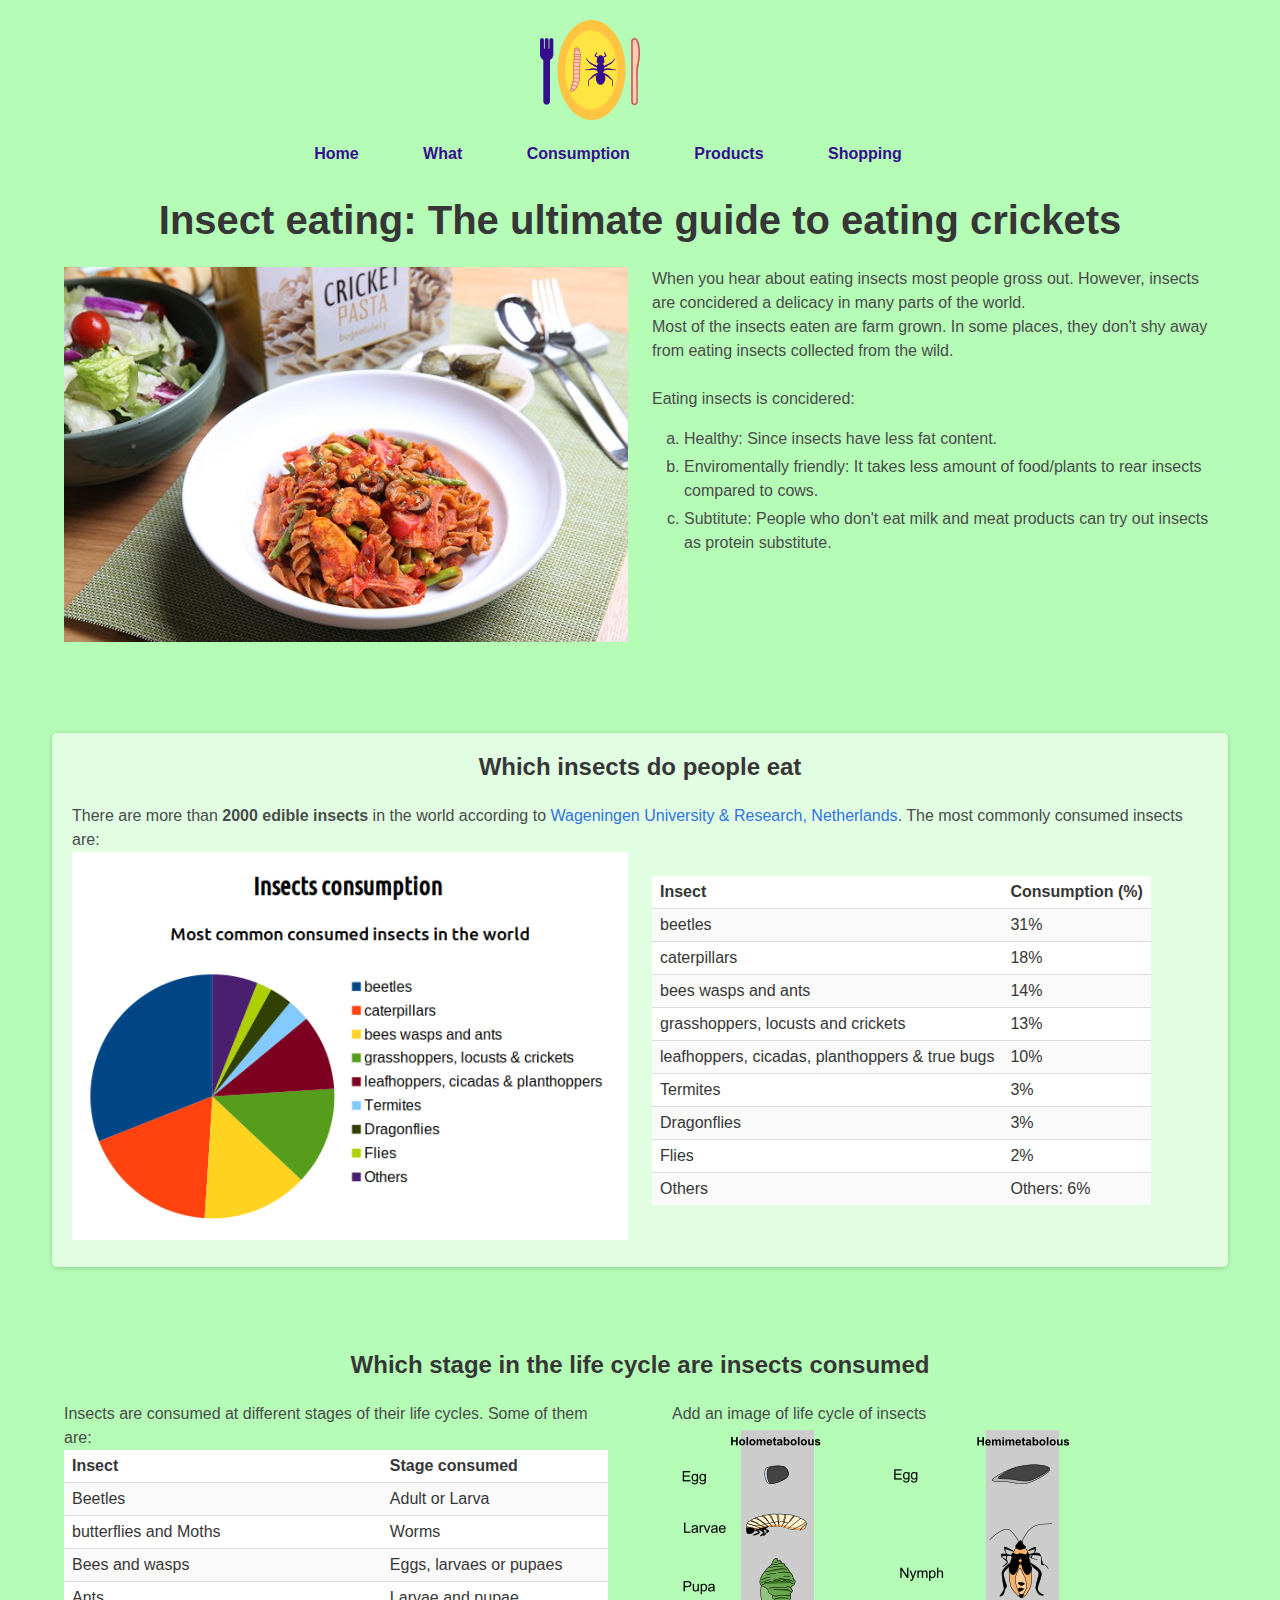
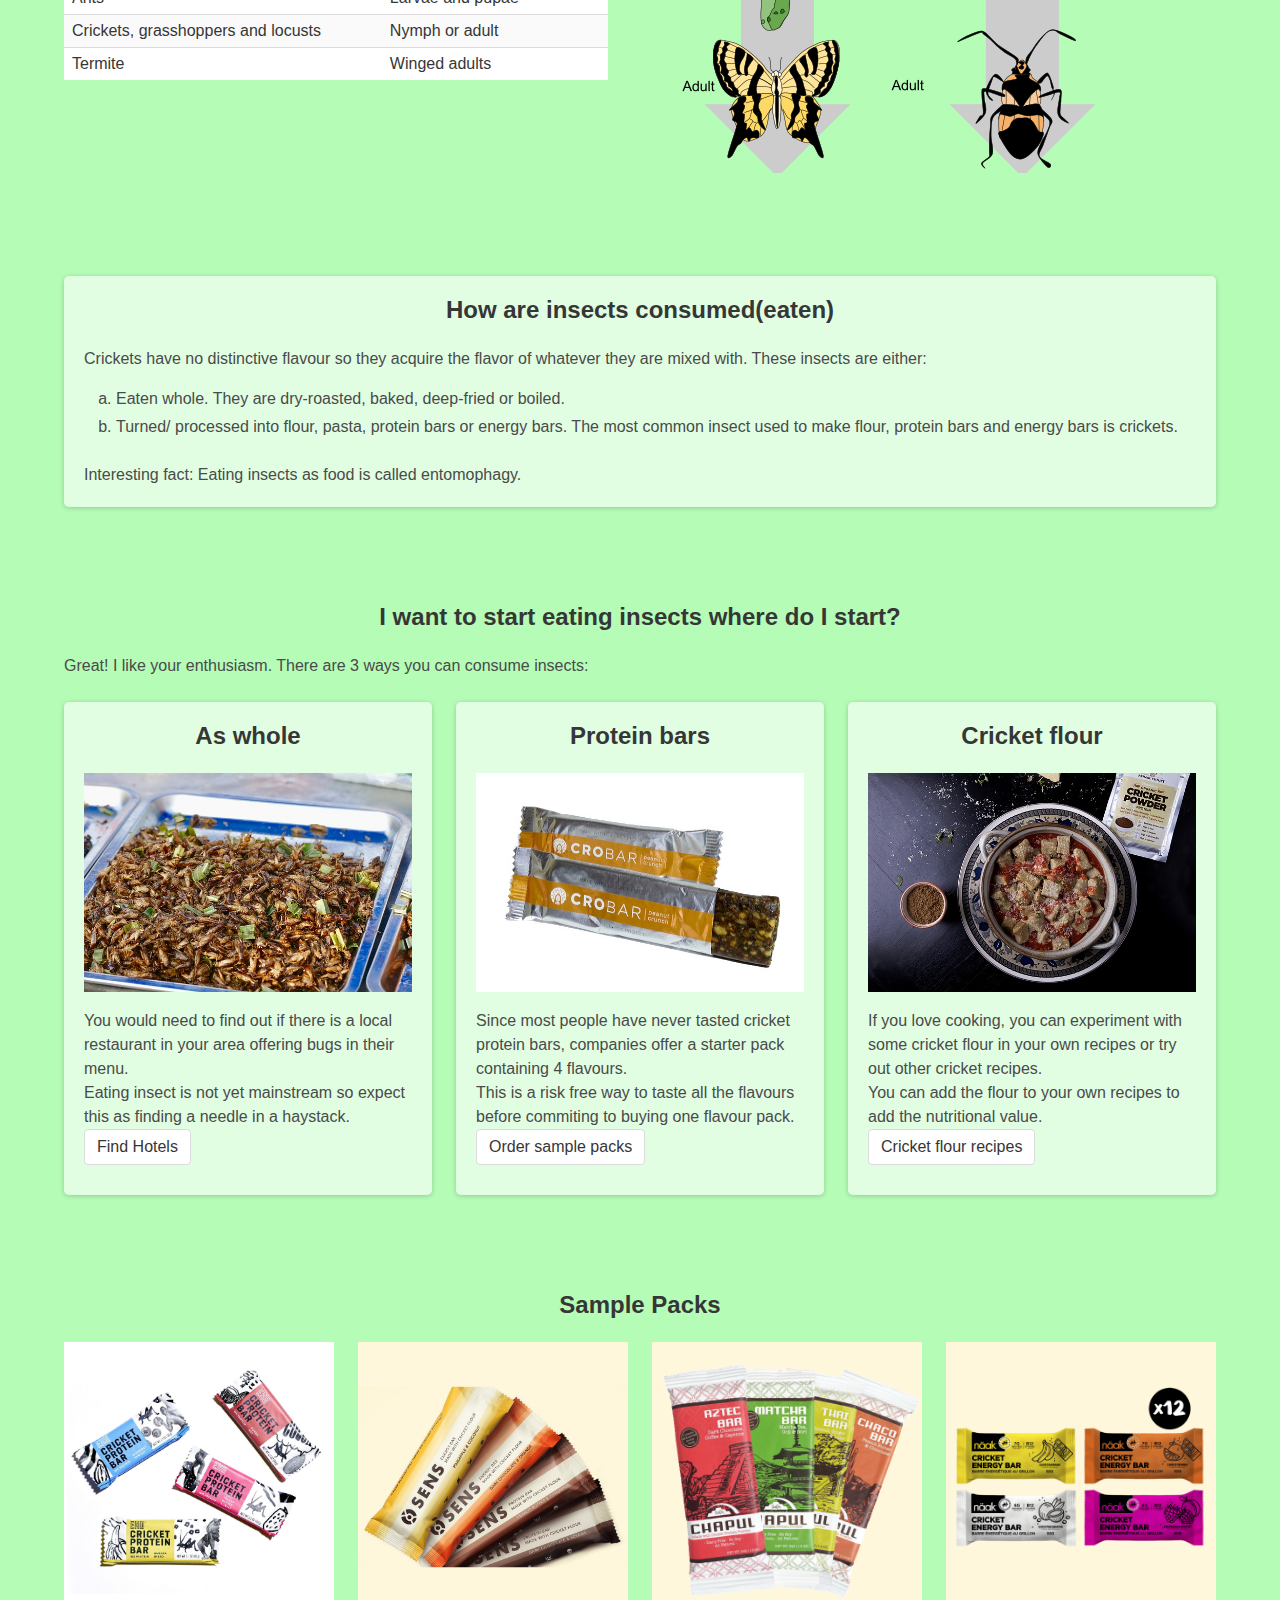
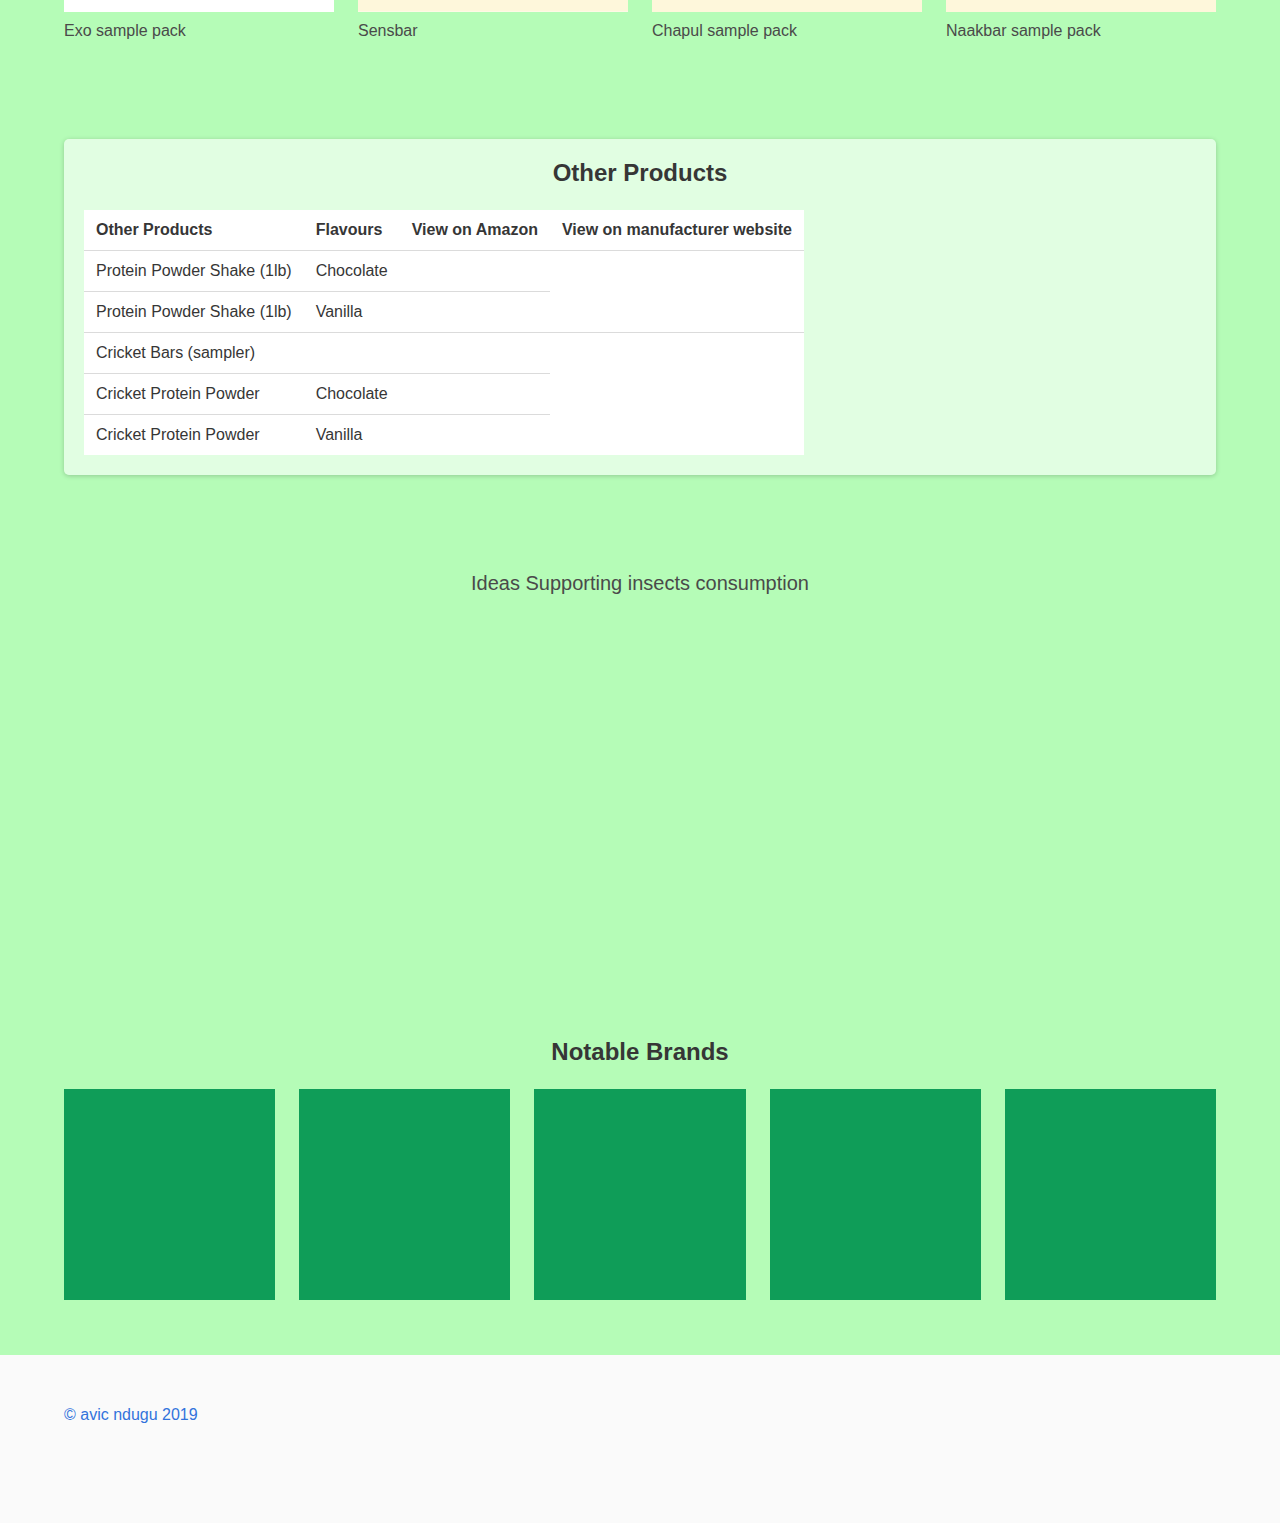
==== commit ac86aa46: "Added images to the sample pack section" ====
--- a/cricket-eating/final/index.html
+++ b/cricket-eating/final/index.html
@@ -228,19 +228,19 @@
 			<h2 class="title is-4">Sample Packs</h3>
 			<div class="columns">
 				<div class="column">
-					<img src="img/placeholder-square.png">
+					<img src="img/exo-sample-pack.jpg">
 					Exo sample pack
 				</div>
 				<div class="column">
-					<img src="img/placeholder-square.png">
+					<img src="img/sensbar-sample-pack.jpg">
 					Sensbar
 				</div>
 				<div class="column">
-					<img src="img/placeholder-square.png">
+					<img src="img/chapul-sampler-pack.png">
 					Chapul sample pack
 				</div>
 				<div class="column">
-					<img src="img/placeholder-square.png">
+					<img src="img/naakbar-variety-pack.png">
 					Naakbar sample pack
 				</div>
 			</div>
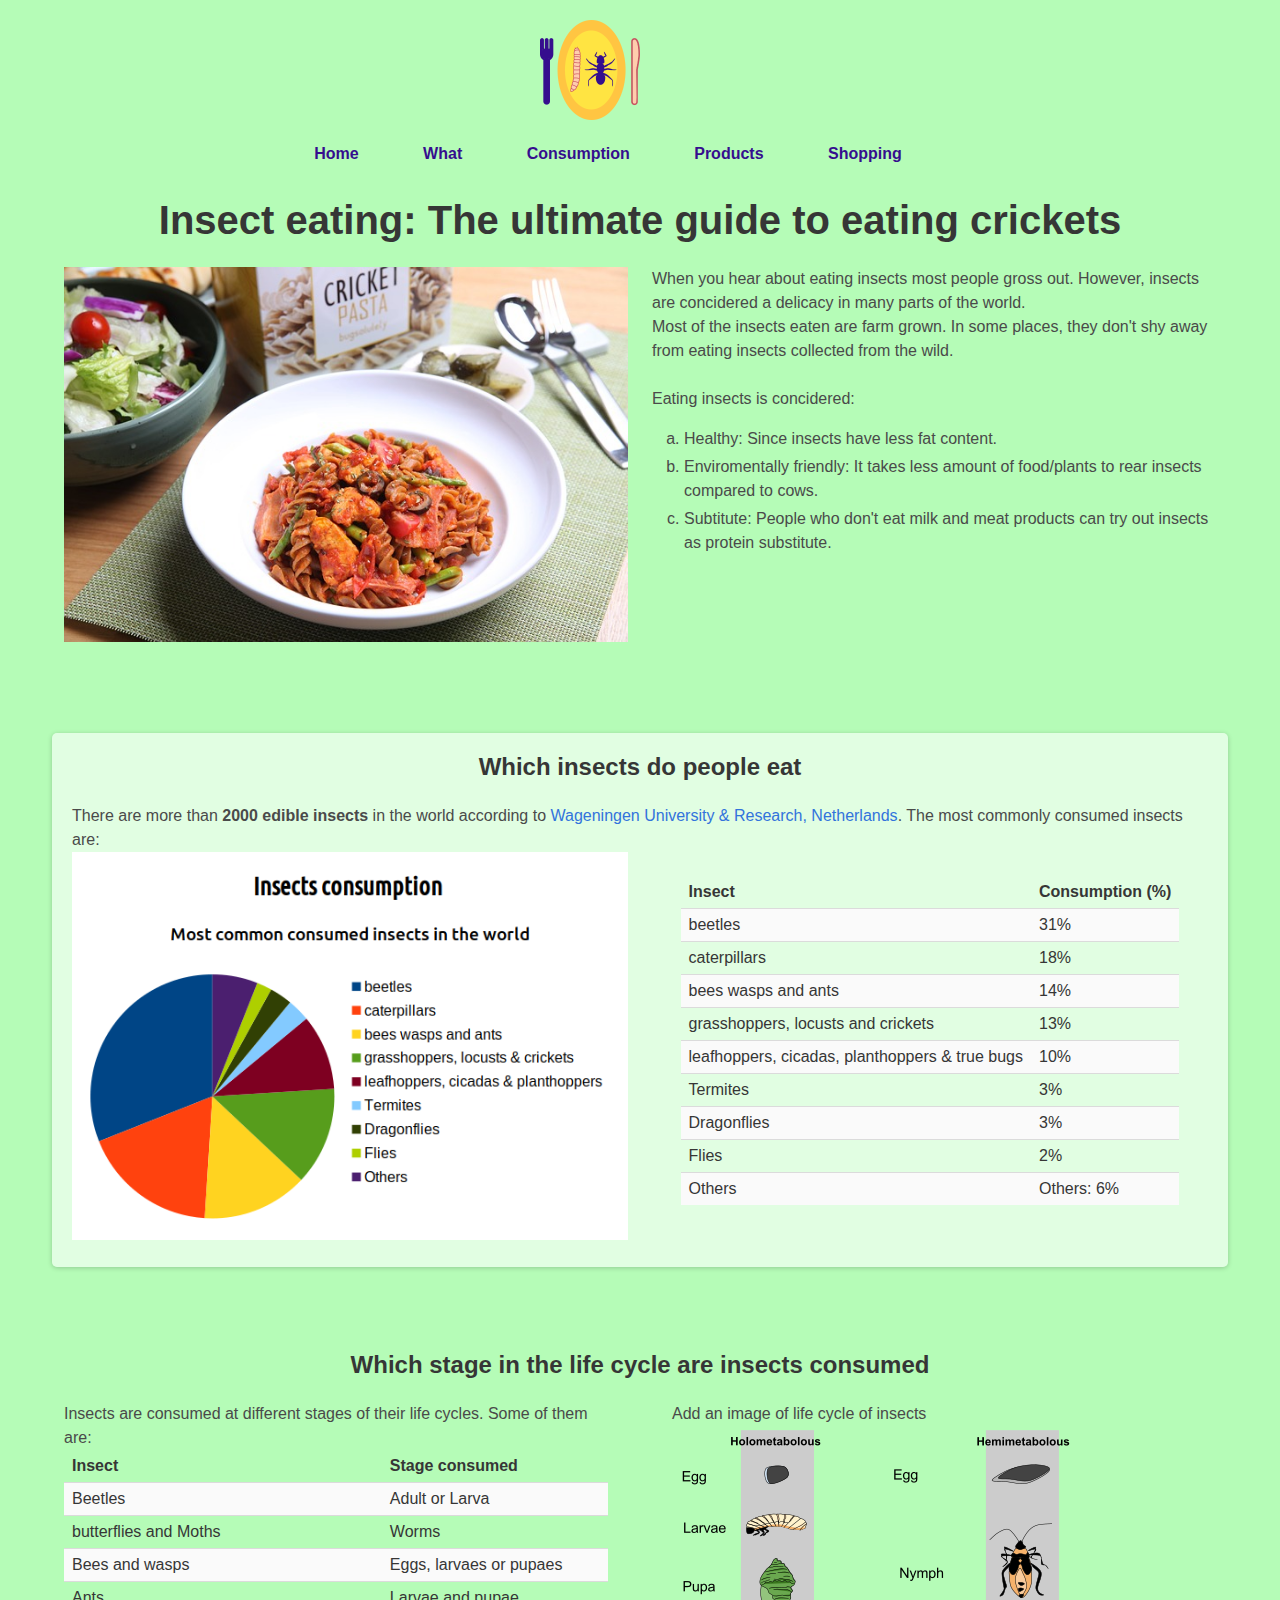
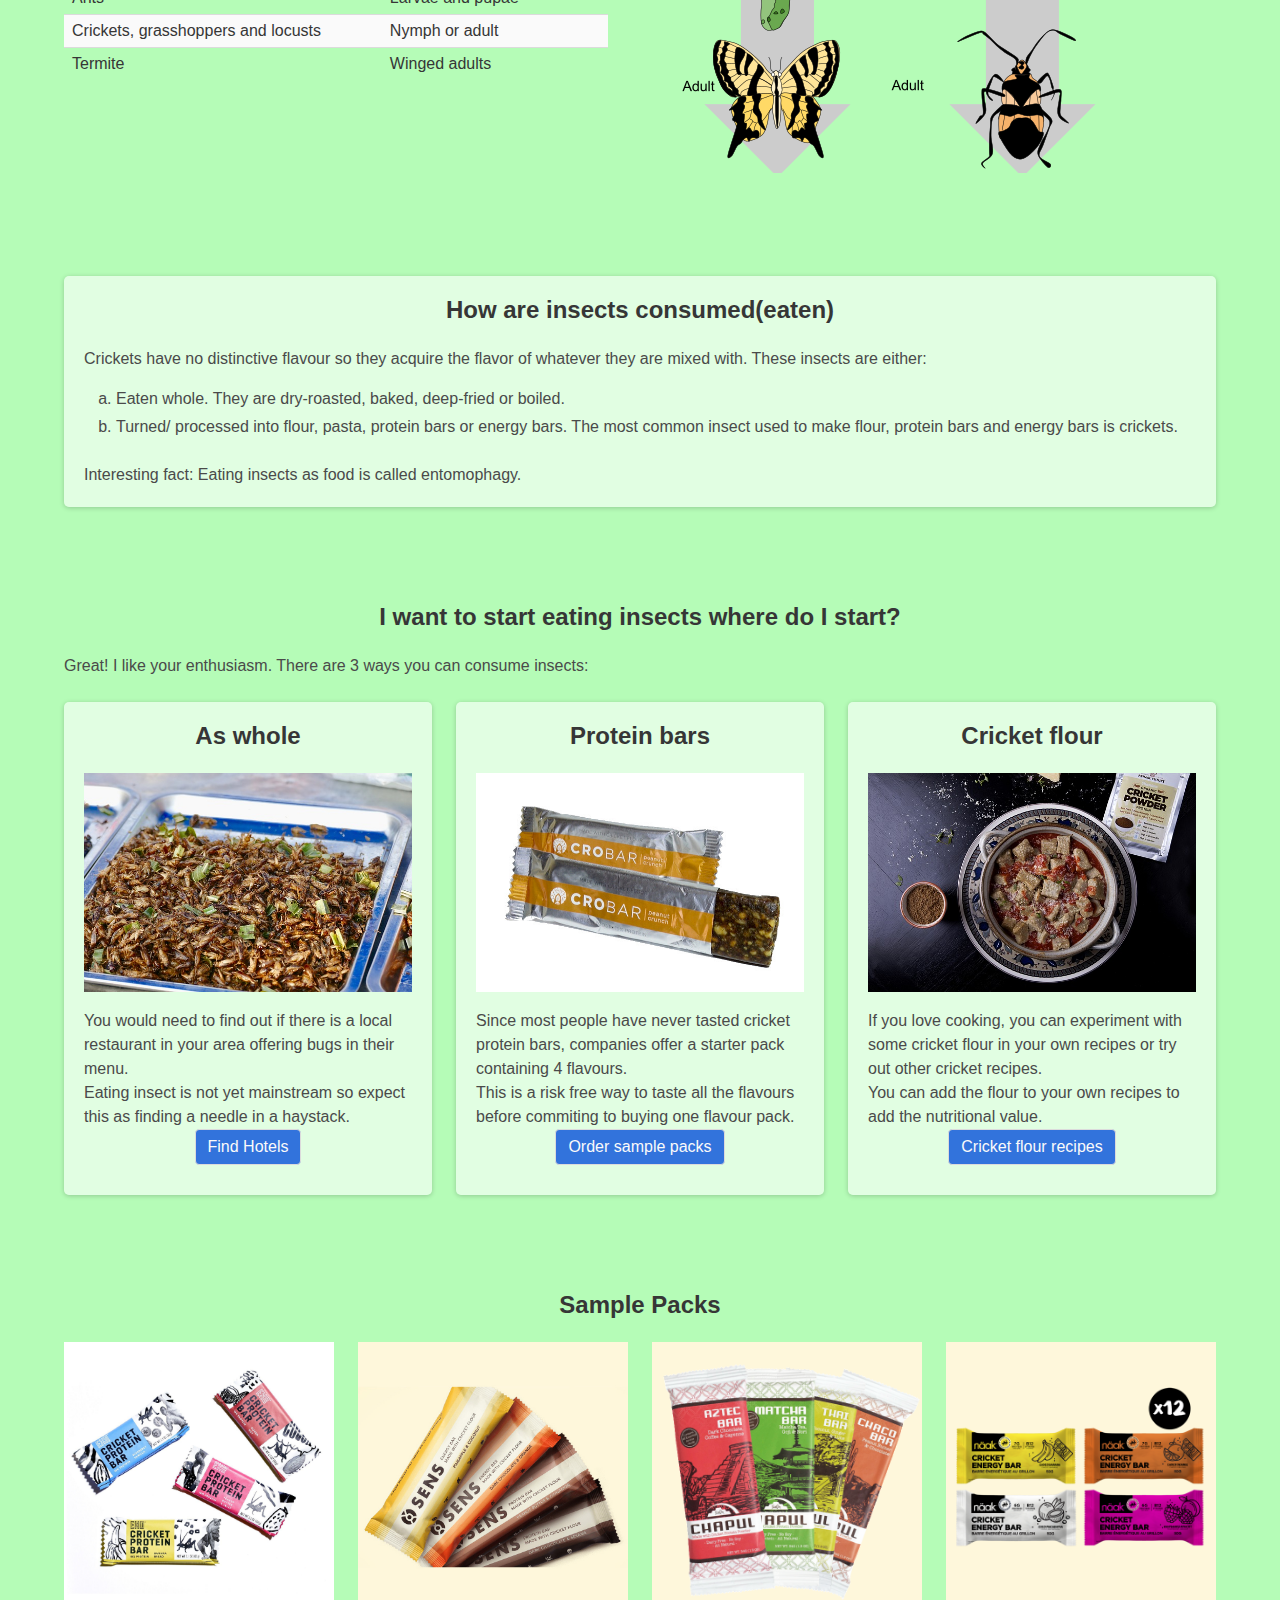
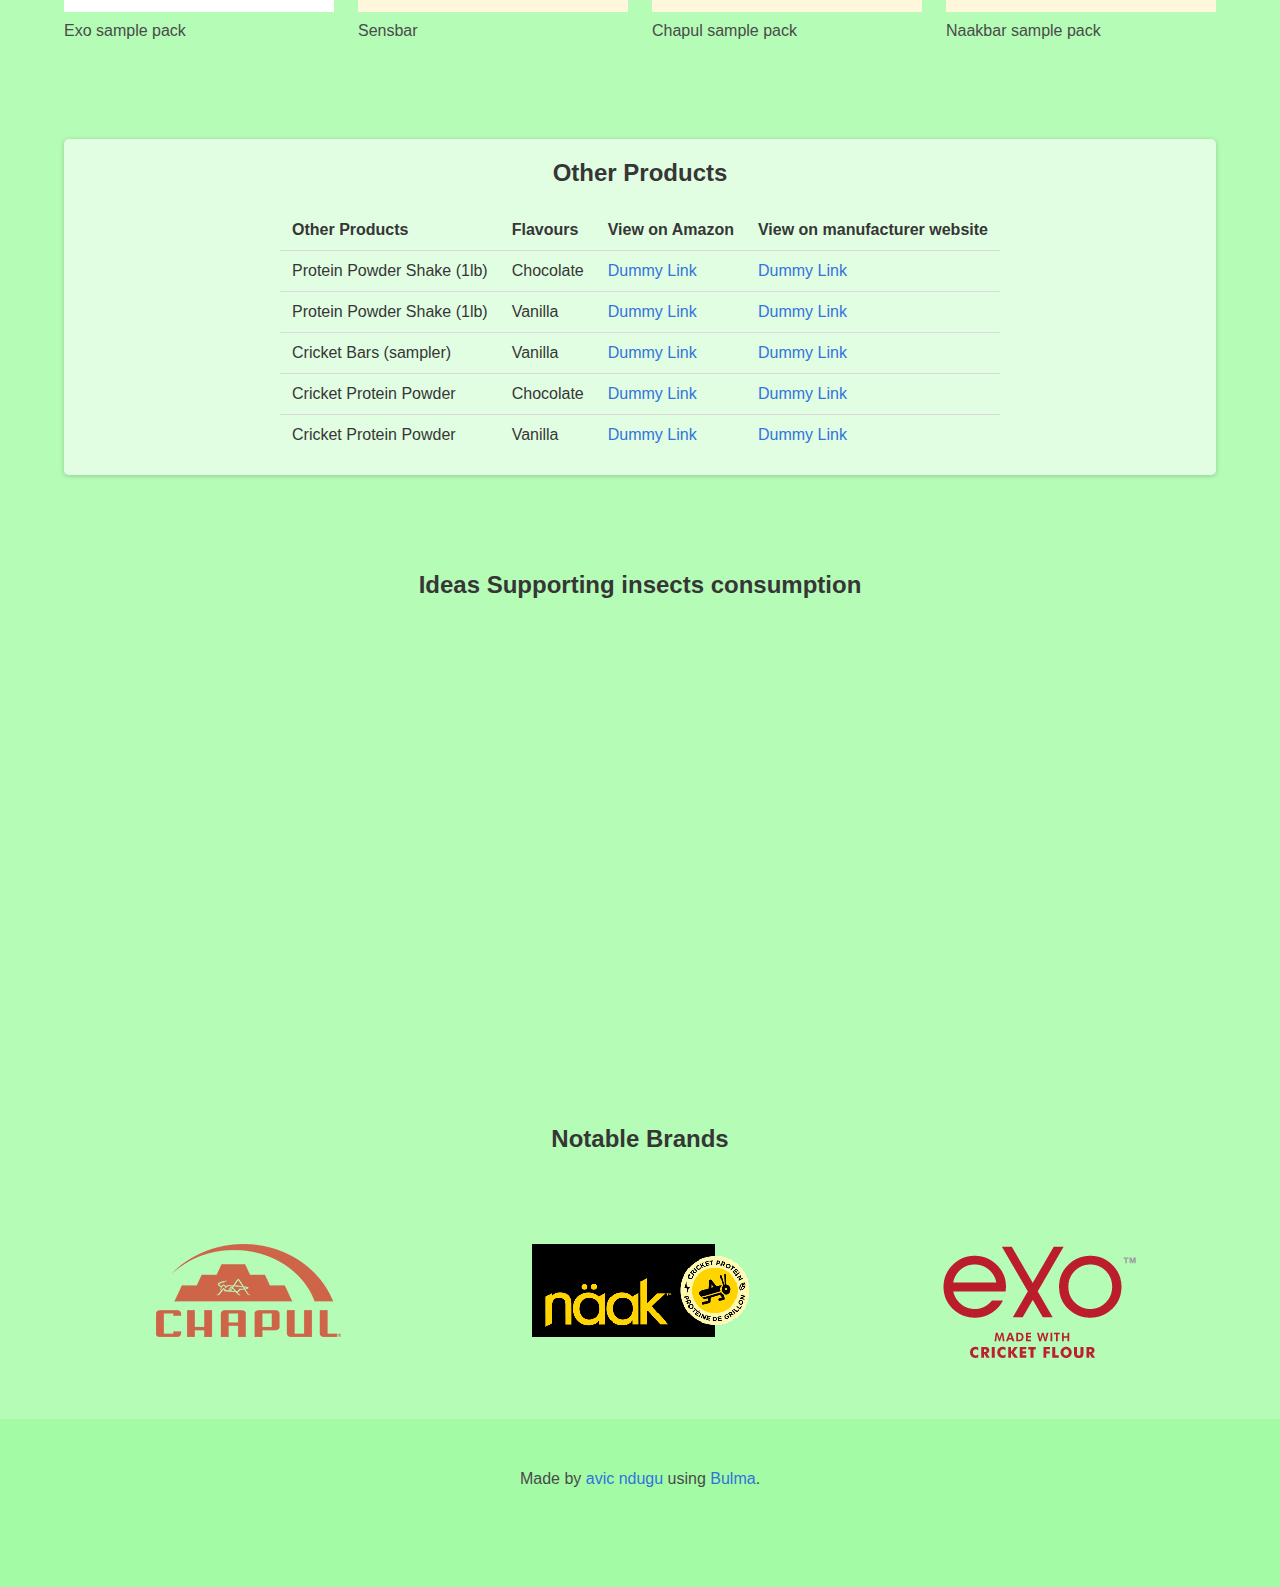
==== commit 7904e10b: "Added brands logos and their styling. Centered table. Centered buttons" ====
--- a/cricket-eating/final/index.html
+++ b/cricket-eating/final/index.html
@@ -3,9 +3,9 @@
 <head>
 	<title></title>
 	<!-- <link rel="stylesheet" type="text/css" href="css/bulma.min.css"> -->
+	<link rel="stylesheet" type="text/css" href="css/bulma.min.css">
 	<link rel="stylesheet" type="text/css" href="css/nav.css">
 	<link rel="stylesheet" type="text/css" href="css/main.css">
-	<link rel="stylesheet" type="text/css" href="css/bulma.min.css">
 </head>
 <body>
 	<nav class="nav">
@@ -190,7 +190,9 @@
 						<article class="mycard-contents">
 							<p>You would need to find out if there is a local restaurant in your area offering bugs in their menu.</p>
 							<p>Eating insect is not yet mainstream so expect this as finding a needle in a haystack.</p>
-							<button class="button">Find Hotels</button>
+						<div class="has-text-centered">
+							<button class="button has-background-link has-text-white-bis">Find Hotels</button>
+						</div>
 						</article>
 					</div>
 				</div>
@@ -201,13 +203,12 @@
 						<article class="mycard-contents">
 							<p>Since most people have never tasted cricket protein bars, companies offer a starter pack containing 4 flavours.<br>
 							This is a risk free way to taste all the flavours before commiting to buying one flavour pack.</p>
-							<button class="button">Order sample packs</button>
+							<div class="has-text-centered">
+								<button class="button has-background-link has-text-white-bis">Order sample packs</button>
+							</div>
 						</article>
 					</div>
 				</div>
-	<!-- 		<p>Concider ordering sample packs from. Most companies sell them so that you can get to taste their products and choose the one you like.</p>
-			<p>I have prepared a short list of sample packs you can test out.
-			Brand Flavours included Amazon Cmpany's web store</p> -->
 			   	<div class="column">
 			   		<div class="mycard">
 			   		<!-- <article class="tile is-child box post"> -->
@@ -216,7 +217,9 @@
 						<article class="mycard-contents">
 							<p>If you love cooking, you can experiment with some cricket flour in your own recipes or try out other cricket recipes.</p>
 							<p>You can add the flour to your own recipes to add the nutritional value.</p>
-						<button class="button">Cricket flour recipes</button>
+						<div class="has-text-centered">
+							<button class="button has-background-link has-text-white-bis">Cricket flour recipes</button>
+						</div>
 					<!-- </article> -->
 					</div>
 				</div>
@@ -312,14 +315,15 @@
 					<!-- <td>Chapul</td> -->
 					<td>Protein Powder Shake (1lb)</td>
 					<td>Chocolate</td>
-					<td></td>
+					<td><a href="#">Dummy Link</a></td>
+					<td><a href="#">Dummy Link</a></td>
 				</tr>
 				<tr>
 					<!-- <td>Chapul</td> -->
 					<td>Protein Powder Shake (1lb)</td>
 					<td>Vanilla</td>
-					<td></td>
-					<td></td>
+					<td><a href="#">Dummy Link</a></td>
+					<td><a href="#">Dummy Link</a></td>
 				</tr>
 				<!--  - Sampler 4-Pack
 			Sold Out
@@ -334,82 +338,24 @@
 				<tr>
 					<!-- <td>Chapul</td> -->
 					<td>Cricket Bars (sampler)</td>
-					<td></td>
-					<td></td>
+					<td>Vanilla</td>
+					<td><a href="#">Dummy Link</a></td>
+					<td><a href="#">Dummy Link</a></td>
 				</tr>
 				<tr>
 					<!-- <td>Chapul</td> -->
 					<td>Cricket Protein Powder</td>
 					<td>Chocolate</td>
-					<td></td>
+					<td><a href="#">Dummy Link</a></td>
+					<td><a href="#">Dummy Link</a></td>
 				</tr>
 				<tr>
 					<!-- <td>Chapul</td> -->
 					<td>Cricket Protein Powder</td>
 					<td>Vanilla</td>
-					<td></td>
+					<td><a href="#">Dummy Link</a></td>
+					<td><a href="#">Dummy Link</a></td>
 				</tr>
-	<!-- 			<tr>
-					<td></td>
-					<td></td>
-					<td></td>
-					<td></td>
-				</tr> -->
-	<!-- 			<tr>
-					<td></td>
-					<td></td>
-					<td></td>
-					<td></td>
-				</tr>
-				<tr>
-					<td></td>
-					<td></td>
-					<td></td>
-					<td></td>
-				</tr>
-				<tr>
-					<td></td>
-					<td></td>
-					<td></td>
-					<td></td>
-				</tr>
-				<tr>
-					<td></td>
-					<td></td>
-					<td></td>
-					<td></td>
-				</tr>
-				<tr>
-					<td></td>
-					<td></td>
-					<td></td>
-					<td></td>
-				</tr>
-				<tr>
-					<td></td>
-					<td></td>
-					<td></td>
-					<td></td>
-				</tr>
-				<tr>
-					<td></td>
-					<td></td>
-					<td></td>
-					<td></td>
-				</tr>
-				<tr>
-					<td></td>
-					<td></td>
-					<td></td>
-					<td></td>
-				</tr>
-				<tr>
-					<td></td>
-					<td></td>
-					<td></td>
-					<td></td>
-				</tr> -->
-
 			</table>
 			<!-- Insect protein bars
 
@@ -424,35 +370,33 @@
 	</section>
 	<section class="section">
 		<div class="container">
-			<h3 class="subtitle">Ideas Supporting insects consumption</h3>
+			<h3 class="title is-4">Ideas Supporting insects consumption</h3>
 			<div class="columns">
-				<div class="column">
-					<iframe width="560" height="315" src="https://www.youtube.com/embed/BwC4WRKi5QY" frameborder="0" allow="accelerometer; autoplay; encrypted-media; gyroscope; picture-in-picture" allowfullscreen></iframe>
-				</div>
-				<div class="column">
-					<iframe width="560" height="315" src="https://www.youtube.com/embed/BwC4WRKi5QY" frameborder="0" allow="accelerometer; autoplay; encrypted-media; gyroscope; picture-in-picture" allowfullscreen></iframe>
-				</div>
-			</div>
-		</div>
-	</section>
-	<section class="section">
+				<div class="column center">
+					<iframe width="700" height="400" src="https://www.youtube.com/embed/BwC4WRKi5QY" frameborder="0" allow="accelerometer; autoplay; encrypted-media; gyroscope; picture-in-picture" allowfullscreen></iframe>
+				</div>
+			</div>
+		</div>
+	</section>
+	<section class="section brands">
 		<div class="container">
 	        <h2 class="title is-4">Notable Brands</h2>
 	        <div class="columns">
-	            <div class="column">
-	                <img src="img/placeholder-square.png">
+	            <div class="column has-text-centered">
+	            	<!-- <figure class="image centered-image"> -->
+	                	<img src="img/chapul-logo.png">
+	                <!-- </figure> -->
 	            </div>
-	            <div class="column">
-	                <img src="img/placeholder-square.png">
+	            <div class="column has-text-centered">
+	            	<!-- <figure class="image centered-image"> -->
+	                	<img src="img/naakbar-logo.png">
+	            	<!-- </figure> -->
 	            </div>
-	            <div class="column">
-	                <img src="img/placeholder-square.png">
-	            </div>
-	            <div class="column">
-	                <img src="img/placeholder-square.png">
-	            </div>
-	            <div class="column">
-	                <img src="img/placeholder-square.png">
+	            <div class="column has-text-centered">
+	            	<!-- <div class="has-text-centered"> -->
+	            	<!-- <figure class="image centered-image"> -->
+	                <img src="img/exo-logo-1.png">
+	            	<!-- </figure> -->
 	            </div>
 	        </div>
 	    </div>
@@ -568,9 +512,9 @@
 <!-- 	</div>
 </section> -->
 
-	<footer class="footer">
-		<div class="container">
-			<a href="https://avicndugu.github.io">&copy; avic ndugu 2019</a>
+	<footer class="footer" id="footer-style">
+		<div class="container">
+			Made by <a href="https://avicndugu.github.io">avic ndugu</a> using <a href="">Bulma</a>.
 		</div>
 	</footer>
 </body>
--- a/cricket-eating/final/css/main.css
+++ b/cricket-eating/final/css/main.css
@@ -27,8 +27,8 @@
 .holder {
 	/*padding:50px;*/
 }
-button {
-/*	justify:center;*/
+.button {
+    /*background-color: red;*/
 }
 
 .section-boxed {
@@ -59,4 +59,26 @@
 }
 .mycard:hover {
   box-shadow: 0 8px 16px 0 rgba(0,0,0,0.2);
+}
+
+.center {
+    text-align: center;
+}
+
+.table {
+    background-color: rgba(0,0,0,0.0);
+      margin-left: auto;
+  margin-right: auto;
+}
+
+footer {
+    text-align:center;
+}
+#footer-style {
+    background-color: rgba(11,245,15,0.1);
+}
+
+
+.brands .column {
+  padding: 80px 0 0 0;
 }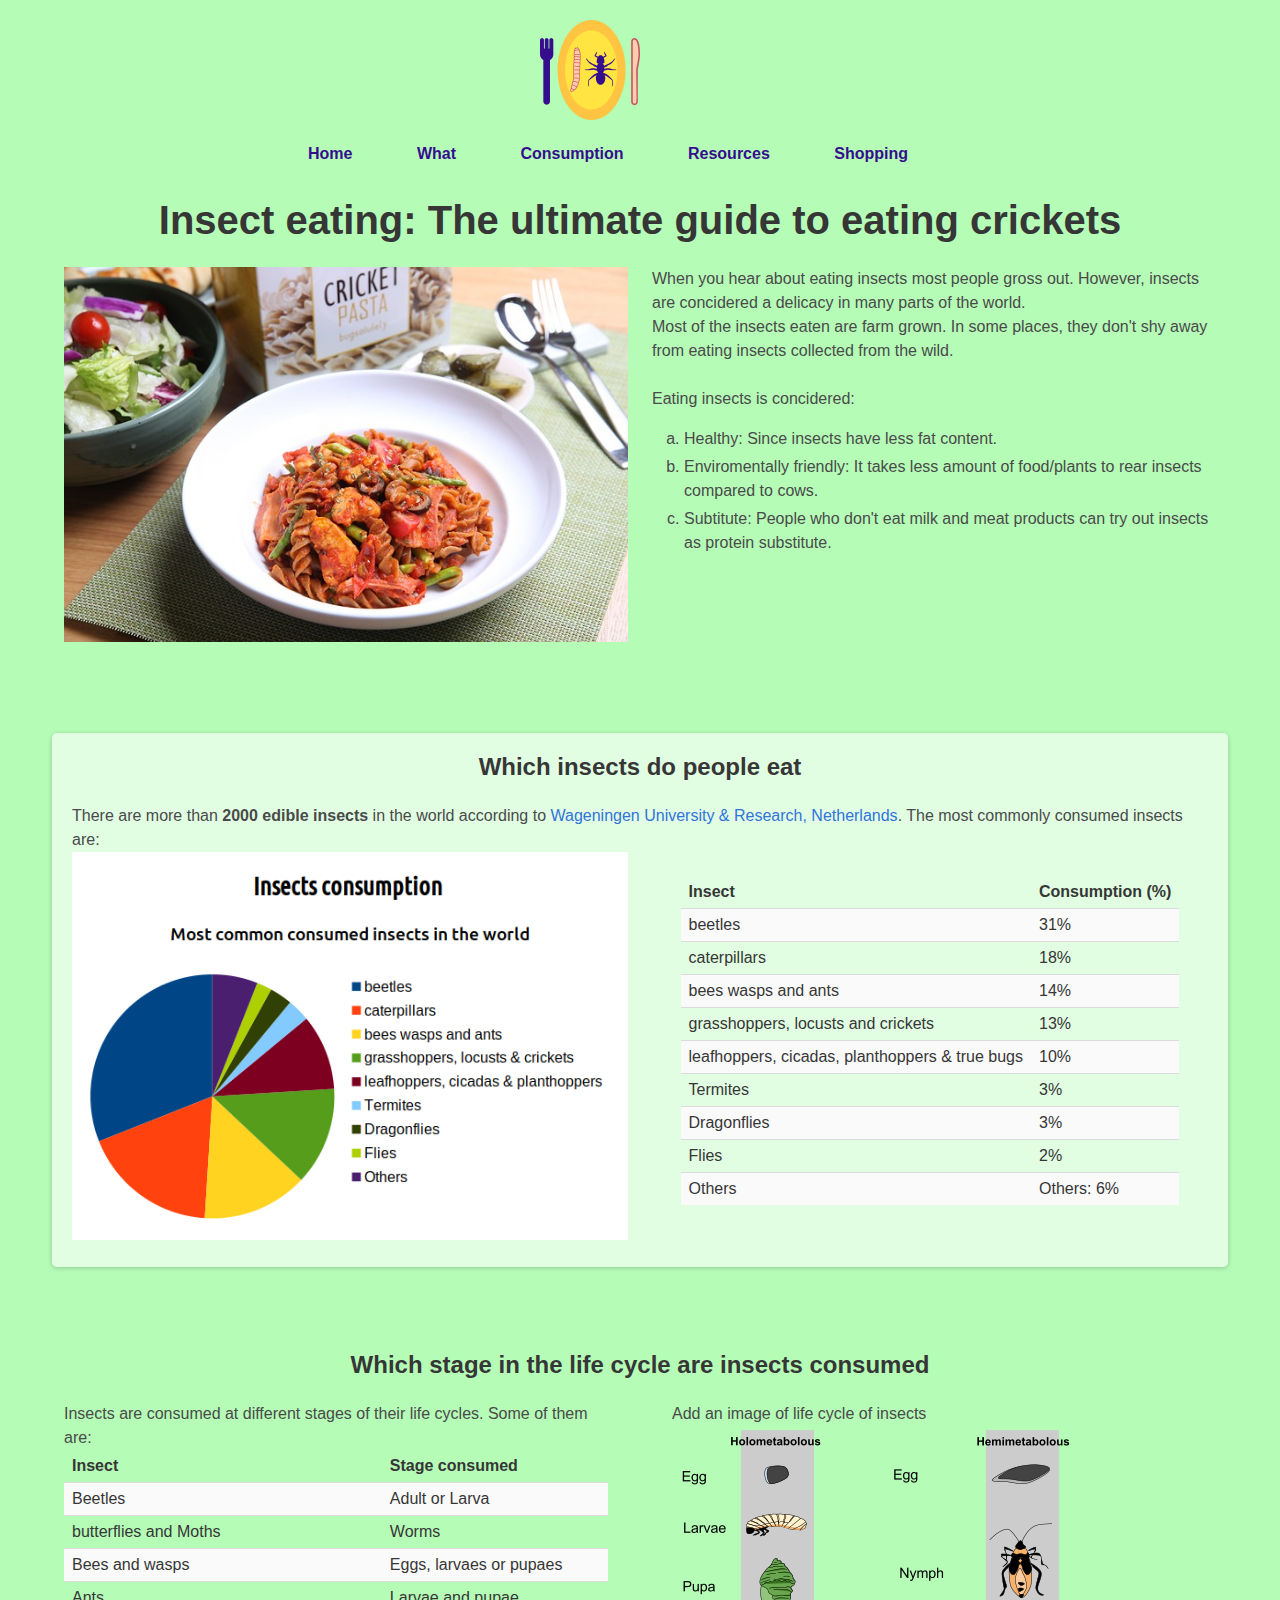
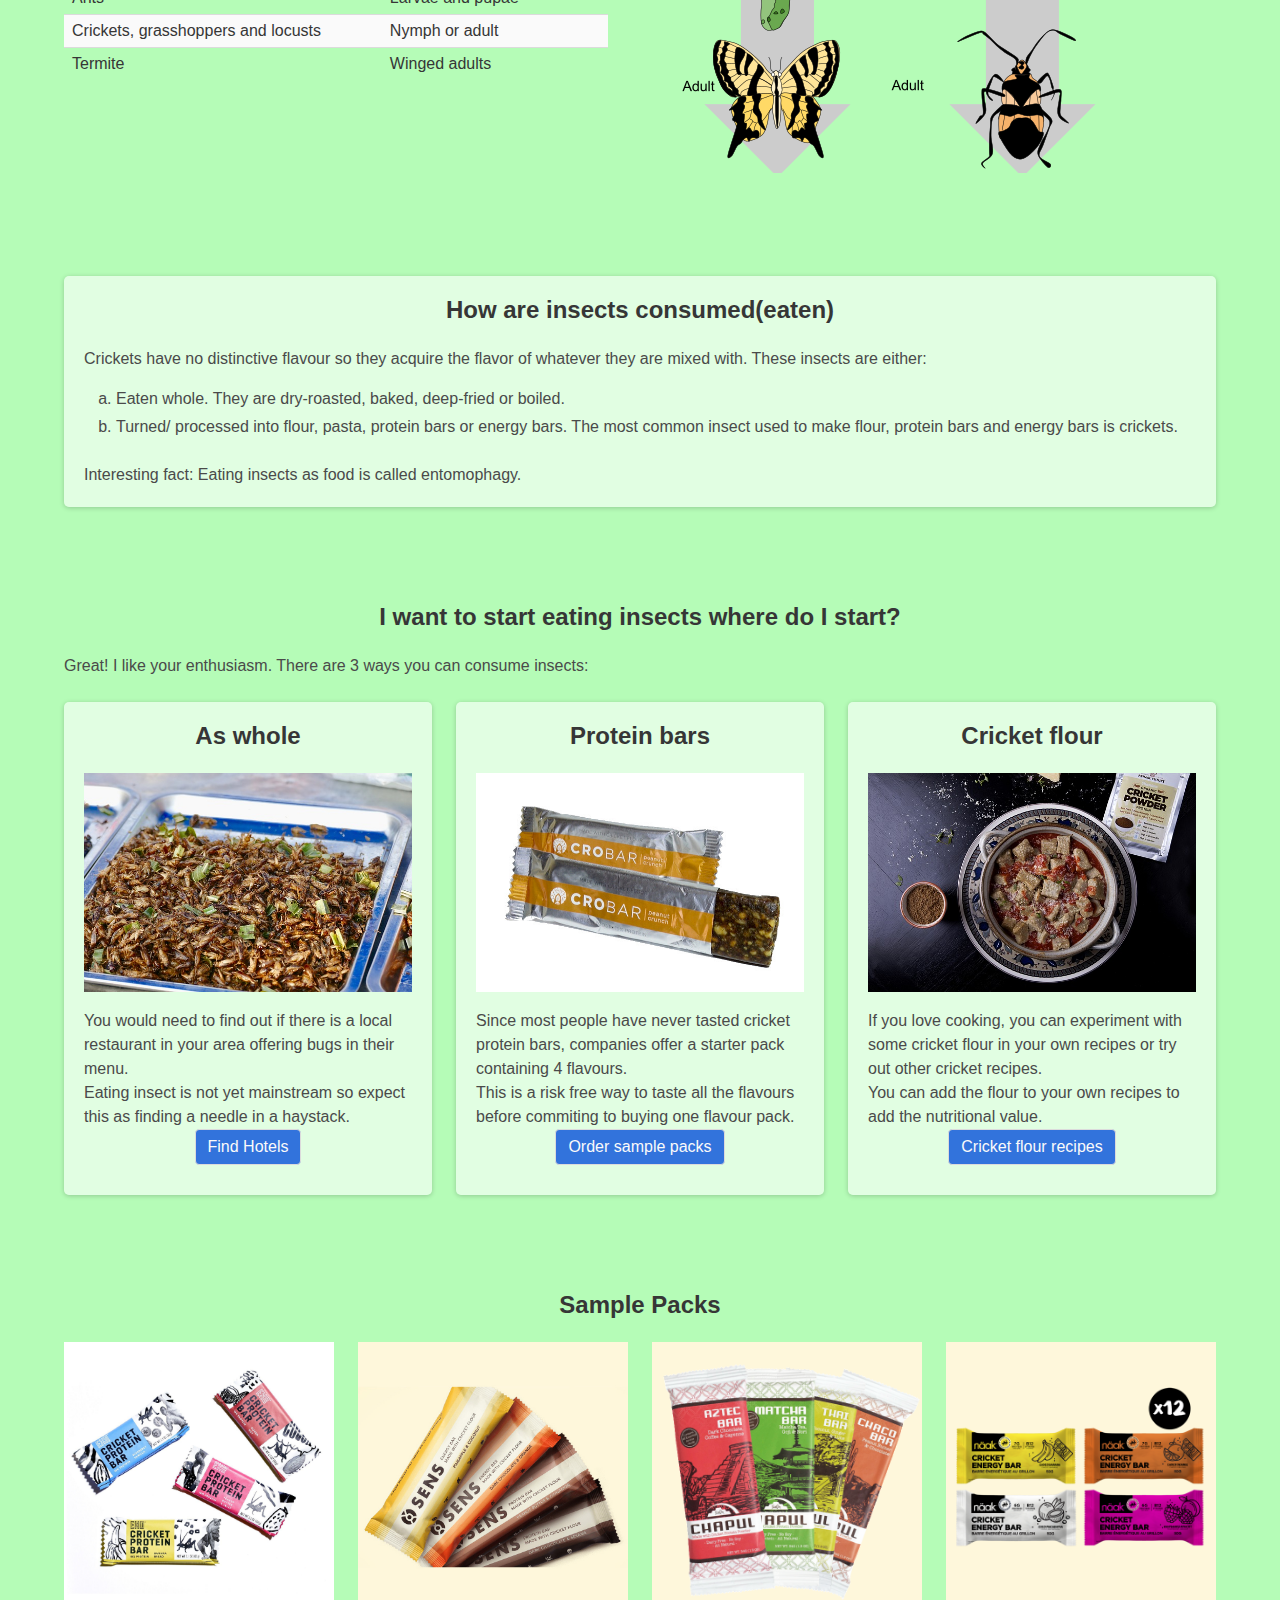
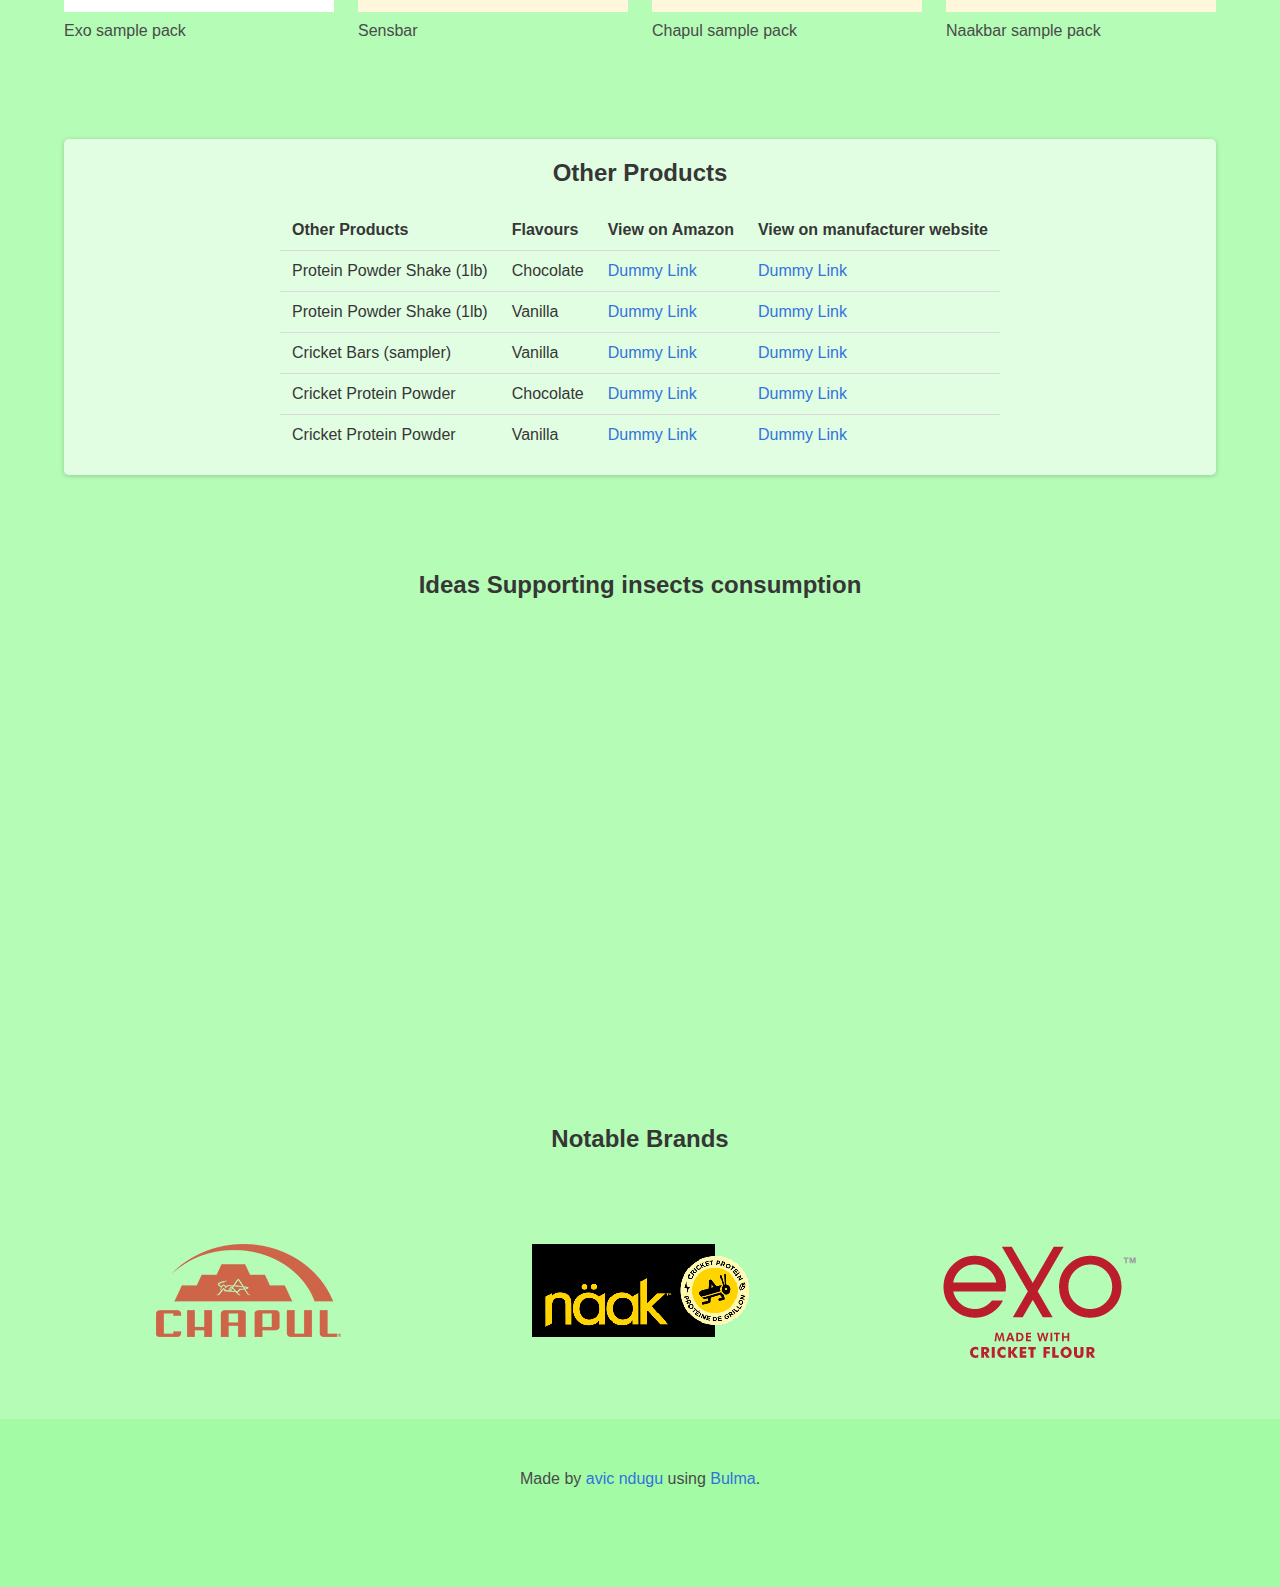
==== commit db23689c: "Added new resources page" ====
--- a/cricket-eating/final/index.html
+++ b/cricket-eating/final/index.html
@@ -6,6 +6,15 @@
 	<link rel="stylesheet" type="text/css" href="css/bulma.min.css">
 	<link rel="stylesheet" type="text/css" href="css/nav.css">
 	<link rel="stylesheet" type="text/css" href="css/main.css">
+	<!-- Global site tag (gtag.js) - Google Analytics -->
+	<script async src="https://www.googletagmanager.com/gtag/js?id=UA-104950484-2"></script>
+	<script>
+	  window.dataLayer = window.dataLayer || [];
+	  function gtag(){dataLayer.push(arguments);}
+	  gtag('js', new Date());
+
+	  gtag('config', 'UA-104950484-2');
+	</script>
 </head>
 <body>
 	<nav class="nav">
@@ -22,7 +31,7 @@
 		        <li class="nav-ul-li"><a href="#home" class="nav-items"><b>Home</b></a></li>
 		        <li class="nav-ul-li"><a href="#about" class="nav-items"><b>What</b></a></li>
 		        <li class="nav-ul-li"><a href="#services" class="nav-items"><b>Consumption</b></a></li>
-		        <li class="nav-ul-li"><a href="#references" class="nav-items"><b>Products</b></a></li>
+		        <li class="nav-ul-li"><a href="resources.html" class="nav-items"><b>Resources</b></a></li>
 		        <li class="nav-ul-li"><a href="#contacts" class="nav-items"><b>Shopping</b></a></li>
 	        </ul>
     	</div>
--- a/cricket-eating/final/css/nav.css
+++ b/cricket-eating/final/css/nav.css
@@ -60,7 +60,7 @@
     transition:0.4s;
 }
 .nav-items:hover {
-    background:#ffe442;
+    background:rgba(50, 234, 109, 0.88);
     color: #350e8e;
     border-radius:20px;
 }
